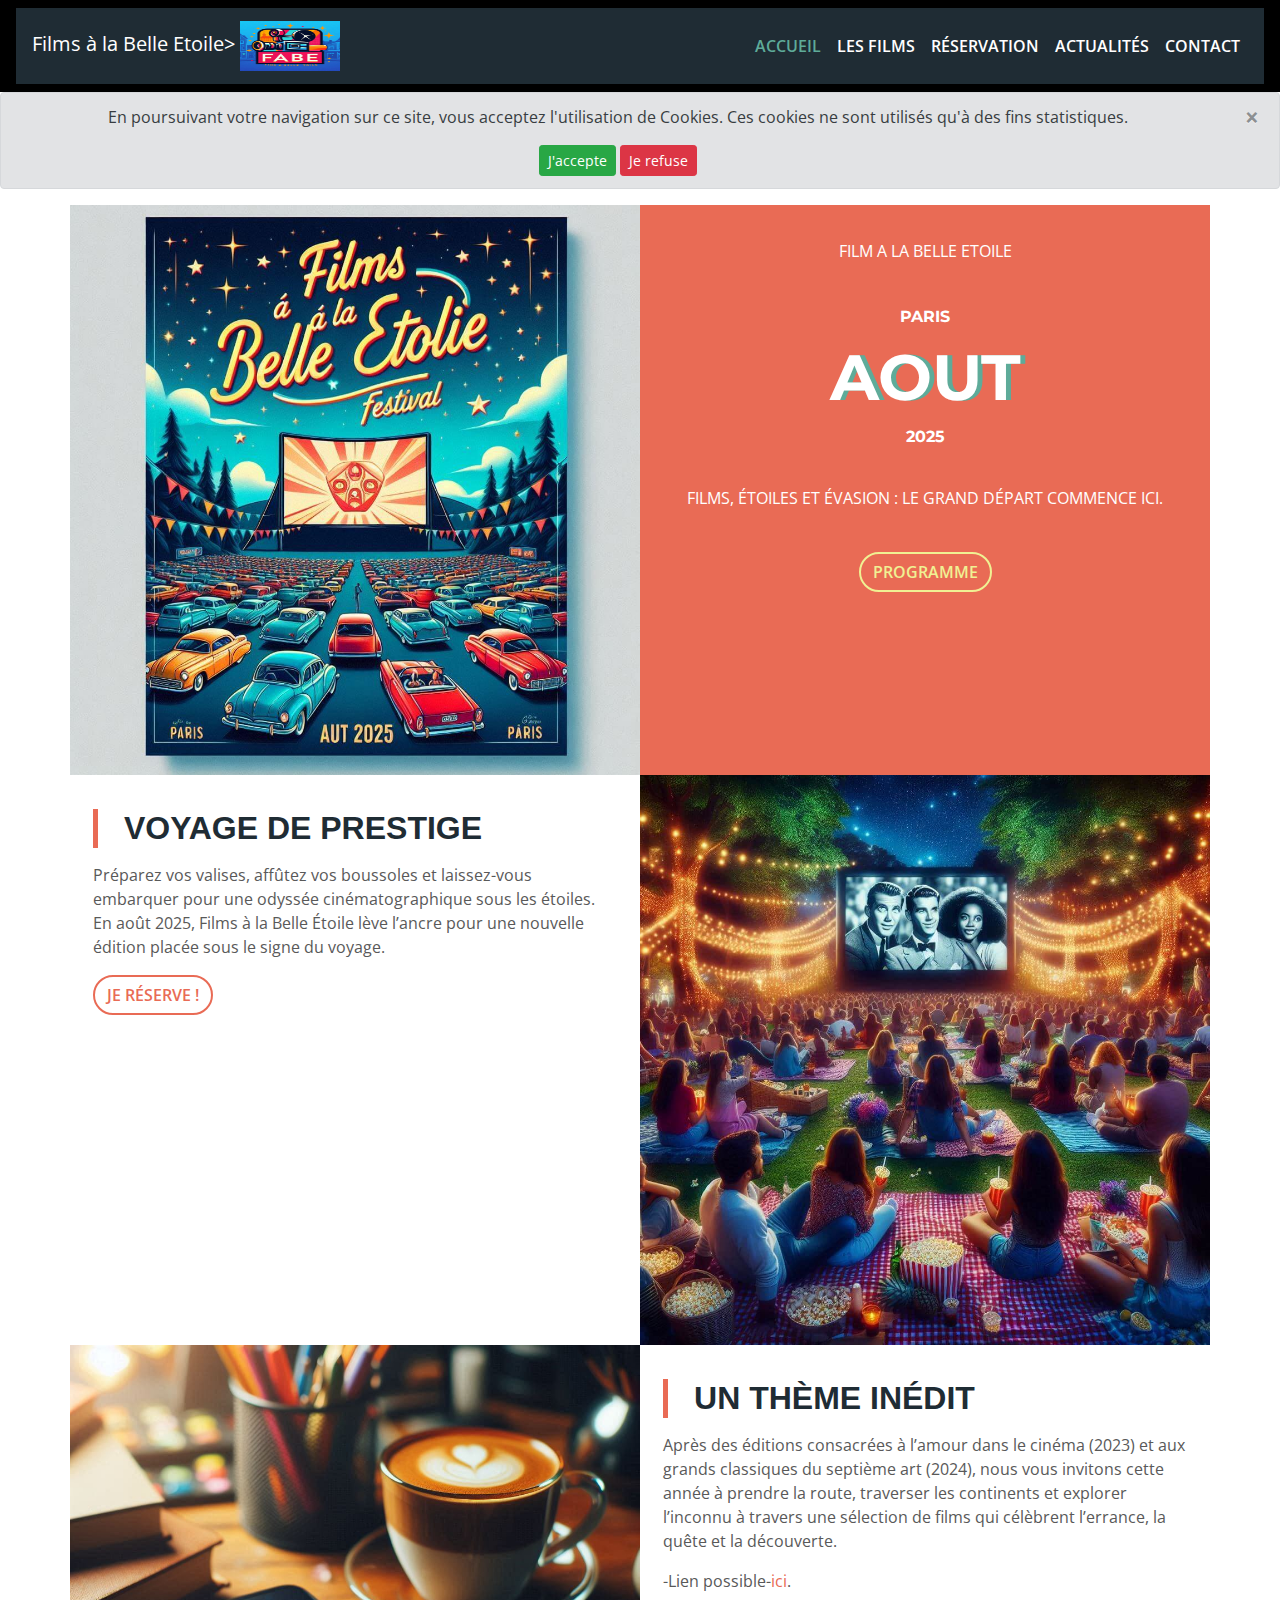
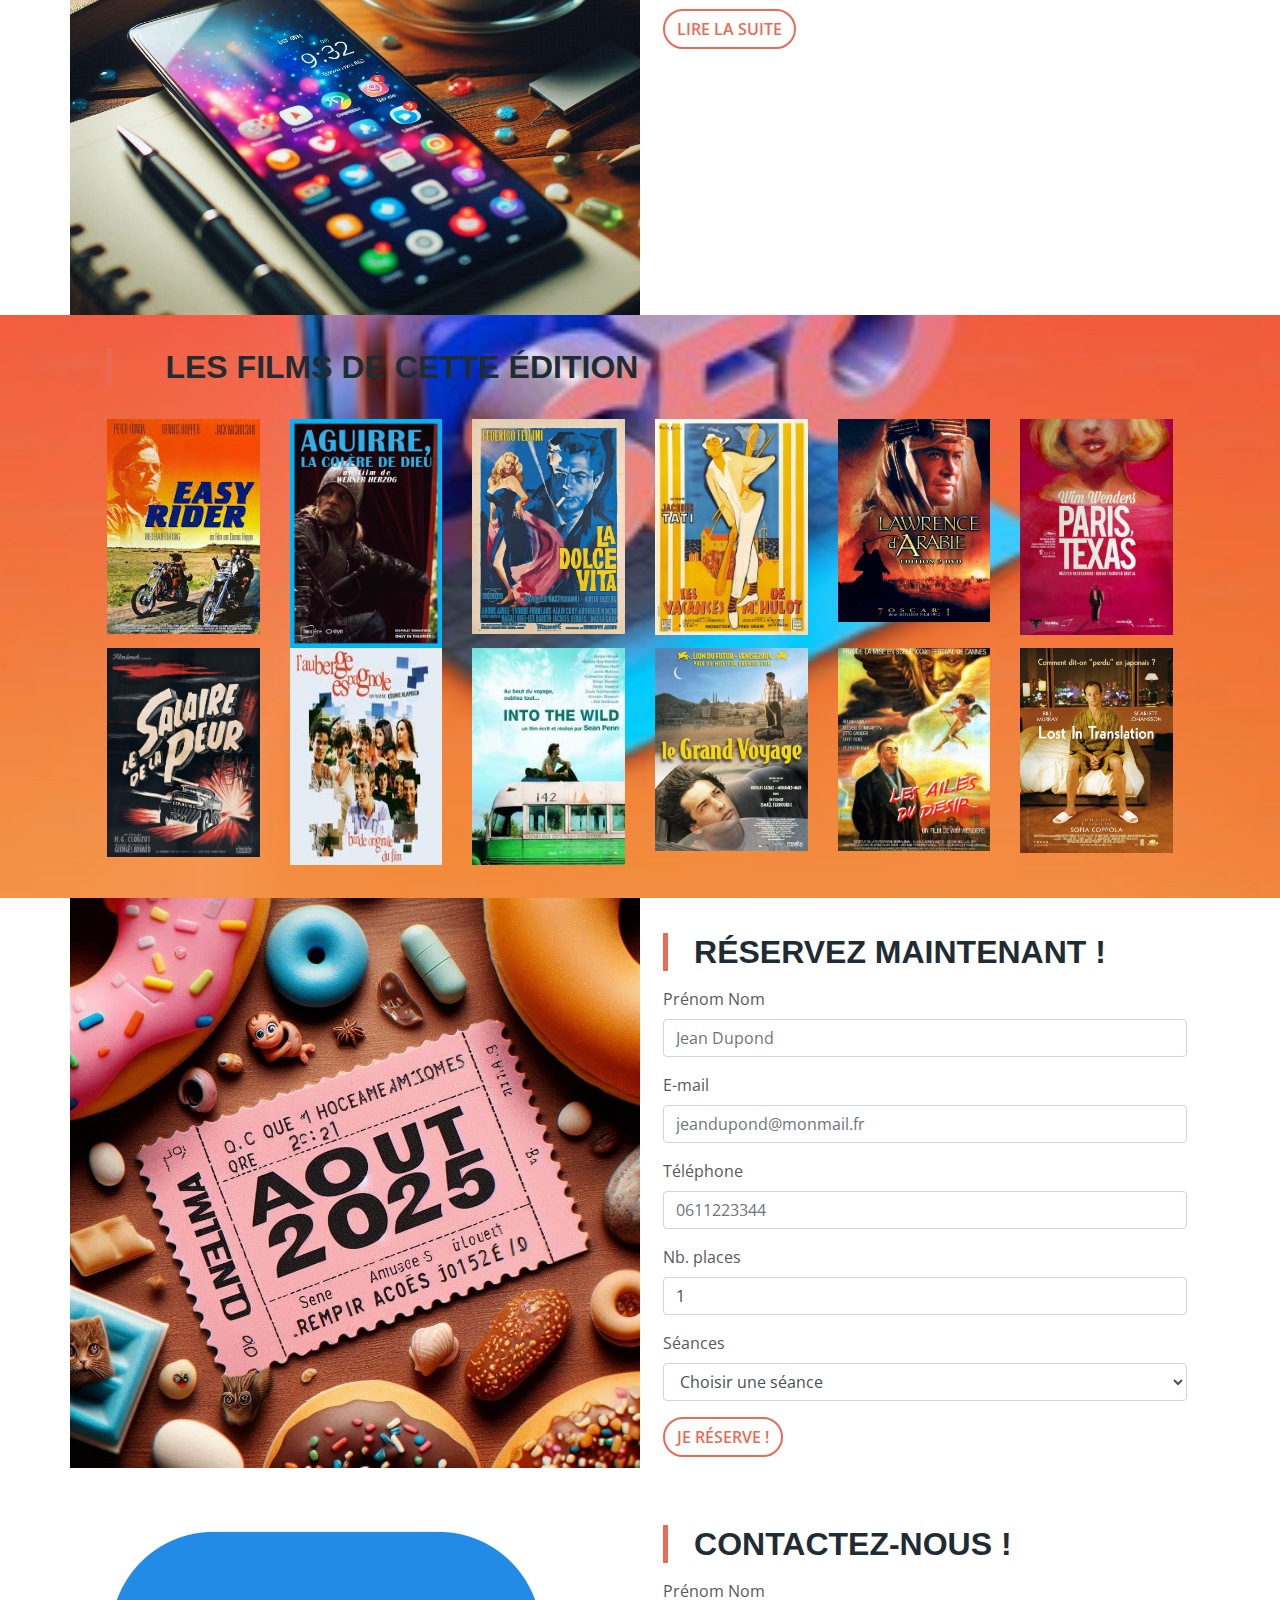
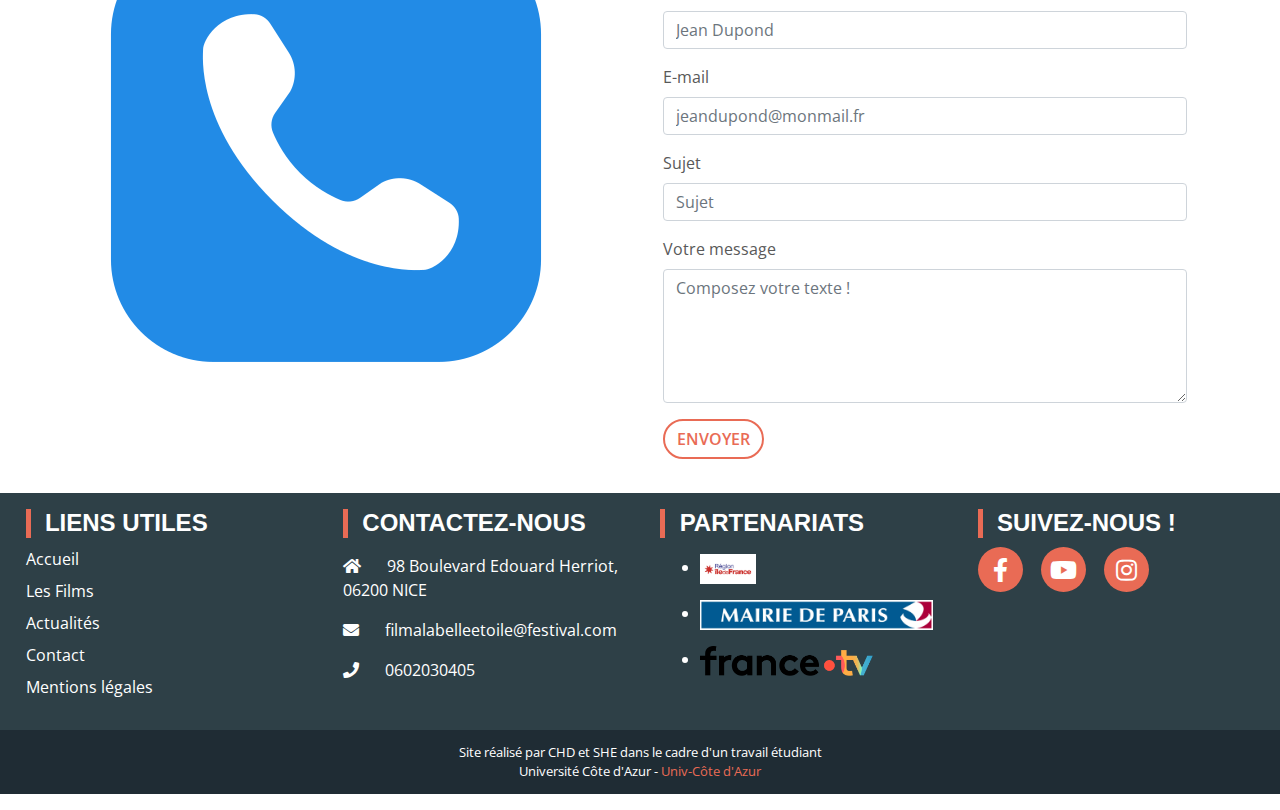
==== index.html @ 411e81cc "Add files via upload" ====
<!DOCTYPE html>
<html lang="fr">

<head>
<style>
  /* --- CSS critique pour affichage immédiat --- */

  body {
    margin: 0;
    font-family: "Helvetica Neue", Helvetica, Arial, sans-serif;
    background-color: #fff;
  }

  header, nav, .navbar {
    display: flex;
    align-items: center;
    justify-content: space-between;
    padding: 0.5rem 1rem;
    background-color: #000;
    color: #fff;
  }

  .navbar-brand img {
    height: 50px;
  }

  .btn-custom {
    background-color: #f39c12;
    color: white;
    border: none;
    padding: 10px 20px;
    border-radius: 5px;
  }

  .btn-custom:hover {
    background-color: #e67e22;
  }

  h1, h2, h3 {
    font-weight: bold;
  }

  .container, .container-fluid {
    width: 100%;
    padding: 0 15px;
    margin: 0 auto;
  }

  .contactIcons i {
    margin-right: 10px;
  }

  .socialicons a {
    margin-right: 10px;
    color: #fff;
  }
</style>
<link rel="stylesheet" href="css/stylescss.css" media="print" onload="this.media='all'">
<noscript><link rel="stylesheet" href="css/stylescss.css"></noscript>


    <!-- Google Analytics -->
    <script async src="https://www.googletagmanager.com/gtag/js?id=G-RGEDZXLPR5"></script>
    <script>
        window.dataLayer = window.dataLayer || [];
        function gtag() {
            dataLayer.push(arguments);
        }
        gtag('js', new Date());
        gtag('config', 'G-RGEDZXLPR5');
    </script>

    <meta charset="UTF-8">
    <meta name="viewport" content="width=device-width, initial-scale=1, shrink-to-fit=no">
    <meta name="description" content="Découvrez notre magnifique festival de cinéma en plein air à Paris">
    <meta name="keywords" content="festival, films, plein air, cinéma, Paris, 2025, voyage, cinéma sous les étoiles">
    <meta name="author" content="Festival de Films à la Belle Étoile">
    
    <!-- Open Graph Data -->
    <meta property="og:title" content="Festival de films en Plein Air - Voyage de prestige">
    <meta property="og:type" content="website">
    <meta property="og:url" content="https://chaidine.github.io/festival/">
    <meta property="og:image" content="images/FABE.jpg">
    <meta property="og:description" content="Un festival cinématographique à la Belle Étoile. Profitez de films exceptionnels en plein air à Paris.">
    
    <!-- Title -->
    <title>Films à la Belle Étoile</title>

    <!-- Fonts -->
    <link href="https://fonts.googleapis.com/css?family=Montserrat:400,700|Open+Sans:400,600,700" rel="stylesheet">

    <!-- CSS -->
    <link rel="stylesheet" href="css/bootstrap.css">
    <link rel="stylesheet" href="css/stylescss.css">
    <link rel="stylesheet" href="webfonts/all.css">

    <!-- Favicon -->
    <link rel="icon" href="images/FABE.jpg" type="image/x-icon">
</head>

<body data-spy="scroll" data-target="#booking">

    <!-- Header -->
    <header>
        <nav class="navbar sticky-top navbar-expand-lg navbar-dark maNav" aria-label="Navigation principale">
            <a class="navbar-brand" href="index.html">Films à la Belle Etoile>
			<img src="images/FABE.jpg" width="100" alt="Logo du festival Films à la Belle Etoile"/>
            </a>
            <button class="navbar-toggler" type="button" data-toggle="collapse" data-target="#navbarNavAltMarkup" aria-controls="navbarNavAltMarkup" aria-expanded="false" aria-label="Toggle navigation">
                <span class="navbar-toggler-icon"></span>
            </button>
            <div class="collapse navbar-collapse" id="navbarNavAltMarkup">
                <div class="navbar-nav ml-auto">
                    <a class="nav-item nav-link active" href="#">Accueil <span class="sr-only">(current)</span></a>
                    <a class="nav-item nav-link" href="films.html" aria-label="Liste des films du festival">Les Films</a>
                    <a class="nav-item nav-link navLink" href="#booking" aria-label="Réservation des places">Réservation</a>
                    <a href="blog.html" class="nav-item nav-link navLink" aria-label="Actualités du festival">Actualités</a>
                    <a class="nav-item nav-link" href="contact.html" aria-label="Page de contact">Contact</a>
                </div>
            </div>
        </nav>
    </header>

		<!--Modal cookie-->
		
			<div class="alert alert-secondary alert-dismissible fade show text-center" role="alert">
			<p>
				En poursuivant votre navigation sur ce site, vous acceptez l'utilisation de Cookies. Ces cookies ne sont utilisés qu'à des fins statistiques.
			</p>
			<button type="button" class="btn btn-success btn-sm" data-dismiss="alert" aria-label="Close">
				J'accepte
			</button>
			<button type="button" class="btn btn-danger btn-sm" data-dismiss="alert" aria-label="Close">
					Je refuse
			</button>
			<button type="button" class="close" data-dismiss="alert" aria-label="Close">
				<span aria-hidden="true">&times;</span>
			</button>
		</div>
		<!--Modal cookie-->
		<!--01.accueil-->
		<section class="container-fluid welcome">
			<div class="container">
				<div class="row">
					<aside class="col-lg-6">
						<img src="images/affiche.jpg" class="img-fluid" alt="Films en plein air">
					</aside>
					<article class="col-lg-6">
						<p>Film A la Belle Etoile</p>
						<div class="date">
							<span>Paris</span>
							<span class="textshadow">Aout</span>
							<span>2025</span>
						</div>
						<p>Films, étoiles et évasion : le grand départ commence ici.</p>
						<a href="films.html" class="btn btn-custom">Programme</a>
					</article>
				</div>
			</div>
		</section>
		<!--end accueil-->

		<!--02.à propos-->
		<section class="container-fluid about">
			<div class="container">
				<div class="row">
					<article class="col-lg-6">
						<h2 id="about">Voyage de prestige</h2>
						<p>Préparez vos valises, affûtez vos boussoles et laissez-vous embarquer pour une odyssée cinématographique sous les étoiles. En août 2025, Films à la Belle Étoile lève l’ancre pour une nouvelle édition placée sous le signe du voyage.
                        </p>
						<a href="#booking" class="btn btn-custom"> Je réserve !</a>
					</article>
					<aside class="col-lg-6 order-first order-lg-2">
						<img src="images/proj ext.jpg" class="img-fluid" alt="Projection en exterieur">
					</aside>
				</div>
			</div>
		</section>
		<!--end à propos-->

		<!--03.actualité-->
		<section class="container-fluid news">
			<div class="container">
				<div class="row">
					<aside class="col-lg-6">
						<img src="images/Notifications.png" class="img-fluid" alt="Actualité">
					</aside>
					<article class="col-lg-6">
						<h2 id="news">Un thème inédit</h2>
						<p>Après des éditions consacrées à l’amour dans le cinéma (2023) et aux grands classiques du septième art (2024), nous vous invitons cette année à prendre la route, traverser les continents et explorer l’inconnu à travers une sélection de films qui célèbrent l’errance, la quête et la découverte.</p>

						<p>-Lien possible-<a href="#">ici</a>.</p>
						
						<a href="rendez-vous-le-05-aout.html" class="btn btn-custom">Lire la suite</a>
					</article>
				</div>
			</div>
		</section>
		<!--end actualité-->

		<!--04.films-->
		<section class="container-fluid movie">
			<div class="container">
				
				<div class="row">
					<!--<div class="col-12 col-sm-4 col-md2 imgResponsive">
						<a href="#"><img src="images/01lesFiguresDeLombre.png"></a>
					</div>-->
					<div class="col-12"><h2 id="movie">Les films de cette édition</h2></div>
					<div class="col-sm-4 col-md-3 col-lg-2 ">
						<a href="films.html#01film" class="hoverImg" ><img src="images/images.jpg" class="img-fluid" alt="affiche film"></a>
						
					</div>
					<div class="col-sm-4 col-md-3 col-lg-2 ">
						<a href="films.html#02film"><img src="images/Aguirre.jpg" class="img-fluid" alt=""></a>
					</div>
					<div class="col-sm-4 col-md-3 col-lg-2">
						<a href="films.html#03film"><img src="images/dolce.jpg" class="img-fluid" alt=""></a>
					</div>
					<div class=" col-sm-4 col-md-3 col-lg-2">
						<a href="films.html#04film"><img src="images/hulot.jpg" class="img-fluid" alt=""></a>
					</div>
					<div class="col-12 col-sm-4 col-md-3 col-lg-2">
						<a href="films.html#05film"><img src="images/lawrence.jpg" class="img-fluid" alt=""></a>
					</div>
					<div class="col-12 col-sm-4 col-md-3 col-lg-2">
						<a href="films.html#06film"><img src="images/paris texas.jpg" class="img-fluid" alt=""></a>
					</div>
					<div class="col-12 col-sm-4 col-md-3 col-lg-2">
						<a href="films.html#07film"><img src="images/salaire.jpg" class="img-fluid" alt=""></a>
					</div>
					<div class="col-12 col-sm-4 col-md-3 col-lg-2">
						<a href="films.html#08film"><img src="images/auberge.jpg" class="img-fluid" alt="" style="height:100%"></a>
					</div>
					<div class="col-12 col-sm-4 col-md-3 col-lg-2">
						<a href="films.html#09film"><img src="images/intowild.jpg"class="img-fluid" alt=""></a>
					</div>
					<div class="col-12 col-sm-4 col-md-3 col-lg-2">
						<a href="films.html#10film"><img src="images/le-grand-voyage.jpg" class="img-fluid" alt=""></a>
					</div>
					<div class="col-12 col-sm-4 col-md-3 col-lg-2">
						<a href="films.html#11film"><img src="images/les-ailes-du-desir.jpg"class="img-fluid" alt=""></a>
					</div>
					<div class="col-12 col-sm-4 col-md-3 col-lg-2">
						<a href="films.html#12film"><img src="images/lost_in_translation.jpg" class="img-fluid" alt=""></a>
					</div>
				</div>
			</div>
		</section>
		<!--end films-->

		<!--05.réservation-->
		<section class="container-fluid booking">
			<div class="container">
				<div class="row">
					<aside class="col-lg-6">
						<img src="images/place2025.jpg"class="img-fluid" alt="cinema clap">
					</aside>
					<article class="col-lg-6">
						<h2 id="booking">Réservez maintenant !</h2>
						<form class="needs-validation" novalidate id="bookingValidation">				
							<div class="form-group">
								<label for="nom">Prénom Nom</label>
								<input class="form-control" required type="text" name="nom" id="nom" placeholder="Jean Dupond" />
								<div class="invalid-tooltip">
									Merci de renseigner vos prénom et nom.
								</div>
							</div>
							<div class="form-group">
								<label for="mail">E-mail</label>
								<input class="form-control" required type="email" name="mail" id="mail" placeholder="jeandupond@monmail.fr" />
								<div class="invalid-tooltip">
									Merci de renseigner votre e-mail.
								</div>
							</div>
							<div class="form-group">
								<label for="phone">Téléphone</label>
								<input class="form-control" required type="tel" name="phone" id="phone" placeholder="0611223344" />
								<div class="invalid-tooltip">
									Merci de renseigner votre numéro de téléphone.
								</div>
							</div>
							<div class="form-group">
								<label for="place">Nb. places</label>
								<input class="form-control" type="number" name="place" id="place" min="1" value="1">
							</div>
							<div class="form-group">
								<label for="seance">Séances</label>
								<select class="form-control" required name="seance" id="seance">
										<option value="" selected disabled>Choisir une séance</option>
									<optgroup label="5 Aout">
										<option value="Heure 1">17H - EASY RIDER</option>
										<option value="Heure 2">19H - AGUIRRE, LA COLERE DE DIEU</option>
										<option value="Heure 3">21H - LA DOLCE VITA</option>
										<option value="Heure 4">23H - LES VACANCES DE M.HULOT</option>
									</optgroup>
									<optgroup label="6 Aout">
										<option value="Heure 1">17H - LAWRENCE D'ARABIE</option>
										<option value="Heure 2">19H - PARIS, TEXAS</option>
										<option value="Heure 3">21H - LE SALAIRE DE LA PEUR</option>
										<option value="Heure 4">23H - L'AUBERGE ESPAGNOLE</option>
									</optgroup>
									<optgroup label="7 Aout">
										<option value="Heure 1">17H - INTO THE WILD</option>
										<option value="Heure 2">19H - LE GRAND VOYAGE</option>
										<option value="Heure 3">21H - LES AILES DU DESIR</option>
										<option value="Heure 4">23H - LOST IN TRANSLATION</option>
									</optgroup>
								</select>
								<div class="invalid-tooltip">
									Merci de choisir votre séance.
								</div>
							</div>
							<button type="submit" class="btn btn-custom">Je réserve !</button>
						</form>
					</article>
				</div>
			</div>
		</section>
		<!-- end réservation-->

		<!--06.contact-->
		<section class="container-fluid contact">
			<div class="container">
				<div class="row">
					<aside class="col-lg-6">
						<iframe src="images/contact.jpg" width="100%" height="100%" frameborder="0" style="border:0" allowfullscreen></iframe>
					</aside>
					<article class="col-lg-6">
						<h2 id="contact">Contactez-nous !</h2>
						<form class="needs-validation" novalidate id="contactValidation">
							<div class="form-group">
								<label for="nom">Prénom Nom</label>
								<input class="form-control" required type="text" name="nom" id="nom" placeholder="Jean Dupond" />
								<div class="invalid-tooltip">
									Merci de renseigner vos prénom et nom.
								</div>
							</div>
							<div class="form-group">
								<label for="mail">E-mail</label>
								<input class="form-control" required type="email" name="mail" id="mail" placeholder="jeandupond@monmail.fr" />
								<div class="invalid-tooltip">
									Merci de renseigner votre e-mail.
								</div>
							</div>
							<div class="form-group">
								<label for="sujet">Sujet</label>
								<input class="form-control" required type="text" name="sujet" id="sujet" placeholder="Sujet" />
								<div class="invalid-tooltip">
									Merci de renseigner le sujet.
								</div>
							</div>
							<div class="form-group">
								<label for="message">Votre message</label>
								<textarea class="form-control" required name="message" id="message" rows="5" cols="50" placeholder="Composez votre texte !"></textarea>
								<div class="invalid-tooltip">
									Merci de rédiger votre message.
								</div>
							</div>
							<button type="submit" class="btn btn-custom">Envoyer</button>
						</form>
					</article>
				</div>
			</div>
		</section>
		<!--end contact-->

		<!--07.footer-->
		<footer class="container-fluid footer">
			<div class="container py-3">
				<div class="row">
					<div class="col-12 col-md-3">
						<h2>Liens utiles</h2>
						<div class="footerLinks">
							<a href="index.html">Accueil</a>
							<a href="films.html">Les Films</a>
							<a href="blog.html">Actualités</a>
							<a href="contact.html">Contact</a>
							<a href="mentions-legales.html">Mentions légales</a>
						</div>
					</div>
					<div class="col-12 col-md-3 address">
						<h2>Contactez-nous</h2>
						<div class="contactIcons mb-3">
							<p><span class="pr-3"><i class="fas fa-home"></i></span>98 Boulevard Edouard Herriot, 06200 NICE</p>
							<p><span class="pr-3"><i class="fas fa-envelope"></i></span>filmalabelleetoile@festival.com</p>
							<p><span class="pr-3"><i class="fas fa-phone"></i></span>0602030405</p>
						</div>
					</div>
					<div class="col-12 col-md-3 partenaire">
						<h2>Partenariats</h2>
						<div class="contactIcons mb-3">
							<ul>
								<li>
									<a href="https://www.iledefrance.fr" target="_blank">
										<img src="images/IDF.jpg" alt="Logo Île-de-France" style="height: 30px; vertical-align: middle;">
									</a>
								</li>
								<li>
									<a href="https://www.paris.fr" target="_blank">
										<img src="images/Mairie de Paris.jpg" alt="Logo Paris" style="height: 30px; vertical-align: middle;">
									</a>
								</li>
								<li>
									<a href="https://www.francetvinfo.fr" target="_blank">
										<img src="images/France.tv.jpg" alt="Logo France TV" style="height: 30px; vertical-align: middle;">
									</a>
								</li>
							</ul>
												
						</div>
					</div>
					<div class="col-12 col-md-3 social">
						<h2>Suivez-nous !</h2>
						<div class="socialicons">
							<a href="#" title="Facebook" aria-label="Facebook"><i class="fab fa-facebook-f"></i></a>
      <a href="#" title="YouTube" aria-label="YouTube"><i class="fab fa-youtube"></i></a>
      <a href="#" title="Instagram" aria-label="Instagram"><i class="fab fa-instagram"></i></a>
						</div>
					</div>
				</div>	
			</div>
			<div class="socketBkg ">
				<div class="socket text-center">
					<p>Site réalisé par CHD et SHE dans le cadre d'un travail étudiant <br>
						Université Côte d'Azur - <a href="https://univ-cotedazur.fr/" target="_blank">Univ-Côte d'Azur</a></p>
				</div>
			</div>
		</footer>
		<!--end footer-->

		<!--Scroll to top button-->
		<button onclick="topFunction()" id="myBtn" title="Go to top"><i class="fas fa-chevron-up"></i></button>
		<!--End Scroll to top button-->

		<!-- Optional JavaScript -->
		<!-- jQuery first, then Popper.js, then Bootstrap JS -->
		<script src="https://ajax.googleapis.com/ajax/libs/jquery/3.3.1/jquery.min.js"></script>
		<script src="https://cdnjs.cloudflare.com/ajax/libs/popper.js/1.12.9/umd/popper.min.js" integrity="sha384-ApNbgh9B+Y1QKtv3Rn7W3mgPxhU9K/ScQsAP7hUibX39j7fakFPskvXusvfa0b4Q" crossorigin="anonymous"></script>
		<script src="https://maxcdn.bootstrapcdn.com/bootstrap/4.0.0/js/bootstrap.min.js" integrity="sha384-JZR6Spejh4U02d8jOt6vLEHfe/JQGiRRSQQxSfFWpi1MquVdAyjUar5+76PVCmYl" crossorigin="anonymous"></script>
		<script src="js/main.js"></script>	
	</body>
</html>
---- css/stylescss.css ----
body, html {
  padding: 0;
  margin: 0; }

body {
  font-family: "Open Sans", sans-serif;
  color: #595959;
  position: relative; }
  body h1, body h2 {
    text-transform: uppercase;
    color: #1f2c34;
    font-family: "Monserrat", sans-serif;
    font-weight: 700;
    border-left: 5px solid #e96b55;
    padding-left: 5%;
    margin-bottom: 3%; }
  body a {
    color: #e96b55; }
    body a:hover {
      color: #5eab99;
      text-decoration: none; }
  body .btn-custom {
    background: transparent;
    border: 2px solid #e96b55;
    border-radius: 25px;
    color: #e96b55;
    font-weight: 600;
    text-transform: uppercase; }
    body .btn-custom:hover {
      border-color: #5eab99;
      color: #5eab99; }
  body .container-fluid {
    padding: 0; }
    body .container-fluid aside {
      padding: 0; }
    body .container-fluid article {
      padding: 3% 2%; }
  body #myBtn {
    display: none;
    /* Hidden by default */
    position: fixed;
    /* Fixed/sticky position */
    bottom: 20px;
    /* Place the button at the bottom of the page */
    right: 30px;
    /* Place the button 30px from the right */
    z-index: 99;
    /* Make sure it does not overlap */
    border: 2px solid #e96b55;
    /* Remove borders */
    outline: none;
    /* Remove outline */
    background-color: transparent;
    /* Set a background color */
    color: #e96b55;
    /* Text color */
    cursor: pointer;
    /* Add a mouse pointer on hover */
    padding: 15px;
    /* Some padding */
    border-radius: 10px;
    /* Rounded corners */
    font-size: 18px;
    /* Increase font size */ }
  body #myBtn:hover {
    background-color: #f0f193;
    /* Add a dark-grey background on hover */ }

.maNav {
  background: #1f2c34; }
  .maNav .navbar-nav a.nav-link {
    text-transform: uppercase;
    color: #fff;
    font-weight: 600; }
    .maNav .navbar-nav a.nav-link:hover {
      color: #5eab99; }
  .maNav .navbar-nav a.nav-link.active {
    color: #5eab99; }

.welcome aside {
  background: url("../images/01-Image.jpg") no-repeat bottom;
  background-size: 100% auto;
  height: auto;
  min-height: 200px; }
.welcome article {
  background: #e96b55;
  color: white;
  text-align: center;
  text-transform: uppercase; }
  .welcome article .date {
    padding: 5% 0 7%; }
    .welcome article .date span {
      display: block;
      font-family: 'Montserrat', sans-serif;
      font-weight: 700; }
  .welcome article .textshadow {
    font-size: 4rem;
    text-shadow: 5px 0px 0px #5eab99; }
  .welcome article .btn-custom {
    color: #f0f193;
    border-color: #f0f193;
    margin-top: 5%; }
    .welcome article .btn-custom:hover {
      color: white;
      border-color: white; }

.about aside {
  background: url("../images/02-Image.jpg") no-repeat center;
  background-size: 100% auto;
  height: auto;
  min-height: 200px; }

.news aside {
  background: url("../images/03-Image.jpg") no-repeat center;
  background-size: 100% auto;
  height: auto;
  min-height: 200px; }

.movie {
  background: #f8d480 url("../images/04-Image.jpg") no-repeat bottom;
  background-size: 100% auto;
  height: auto;
  min-height: 200px; }
  .movie .row {
    padding: 3% 2%; }

.booking aside {
  background: url("../images/05-Image.jpg") no-repeat center;
  background-size: 100% auto;
  height: auto;
  min-height: 200px; }

.form-group {
  position: relative; }

.contactPage .col-sm-12 .cardForm {
  margin-bottom: 3%; }

.address h2 {
  font-size: 1.5rem;
  margin-bottom: 1rem; }
.address .contactIcons {
  display: inline-block; }
.address .banContact {
  width: 100%;
  height: 200px;
  position: relative;
  overflow: hidden; }
  .address .banContact img {
    width: 100%;
    position: absolute;
    top: -35%; }
footer .container{
  max-width: 1450px;
  padding-left: 2%;
}
footer {
  background: #2e4047;
  color: white; }
  footer h2 {
    font-size: 1.5rem; }
  footer .footerLinks a {
    display: block;
    color: white; 
    margin-top: 0.5rem;}
    footer .footerLinks a:hover {
      color: #5eab99; }
  footer .social .socialicons a {
    color: white;
    font-size: 1.5rem;
    line-height: 45px;
    margin-right: 5%;
    text-align: center;
    display: inline-block;
    width: 45px;
    height: 45px;
    background-color: #e96b55;
    border-radius: 45px; }
    footer .social .socialicons a:hover {
      background-color: #5eab99; }
  footer .socketBkg {
    background: #1f2c34;
    width: 100%;
    font-size: 0.8rem; }
    footer .socketBkg p {
      padding: 1% 0%; }
  footer h2 {
    color: white; }
footer .partenaire ul li{
  margin-top: 1rem;
}
.jumbotron {
  background: #5eab99; }
  .jumbotron span {
    color: white;
    text-transform: uppercase;
    font-family: 'Montserrat', sans-serif;
    font-size: xx-large;
    font-weight: 700; }

.container-fluid.filmlist {
  padding-top: 3%; }
  .container-fluid.filmlist h3 {
    font-size: 1rem;
    font-family: 'Montserrat', sans-serif; }
  .container-fluid.filmlist .note {
    color: #e96b55;
    margin: 3% 0%; }
  .container-fluid.filmlist span {
    color: lightgrey;
    padding-right: 2%; }

.film01 aside {
  background: url("../images/images.jpg") no-repeat top;
  background-size: 100% auto;
  height: auto;
  min-height: 200px; }

.film02 aside {
  background: url("../images/Aguirre.jpg") no-repeat top;
  background-size: 100% auto;
  height: auto;
  min-height: 200px; }

.film03 aside {
  background: url("../images/dolce.jpg") no-repeat top;
  background-size: 100% auto;
  height: auto;
  min-height: 200px; }

.film04 aside {
  background: url("../images/hulot.jpg") no-repeat top;
  background-size: 100% auto;
  height: auto;
  min-height: 200px; }

.film05 aside {
  background: url("../images/lawrence.jpg") no-repeat top;
  background-size: 100% auto;
  height: auto;
  min-height: 200px; }

.film06 aside {
  background: url("../images/paris texas.jpg") no-repeat top;
  background-size: 100% auto;
  height: auto;
  min-height: 200px; }

.film07 aside {
  background: url("../images/salaire.jpg") no-repeat top;
  background-size: 100% auto;
  height: auto;
  min-height: 200px; }

.film08 aside {
  background: url("../images/auberge.jpg") no-repeat top;
  background-size: 100% auto;
  height: auto;
  min-height: 200px; }

.film09 aside {
  background: url("../images/intowild.jpg") no-repeat top;
  background-size: 100% auto;
  height: auto;
  min-height: 200px; }

.film10 aside {
  background: url("../images/le-grand-voyage.jpg") no-repeat top;
  background-size: 100% auto;
  height: auto;
  min-height: 200px; }

.film11 aside {
  background: url("../images/les-ailes-du-desir.jpg") no-repeat top;
  background-size: 100% auto;
  height: auto;
  min-height: 200px; }

.film12 aside {
  background: url("../images/lost_in_translation.jpg") no-repeat top;
  background-size: 100% auto;
  height: auto;
  min-height: 200px; }

.infoBlog {
  color: lightgrey;
  font-size: x-small; }

.card-title {
  font-family: 'Montserrat', sans-serif;
  font-weight: 600; }

.article .firstImg {
  position: relative;
  overflow: hidden;
  width: 100%;
  height: 250px; }
  .article .firstImg img {
    position: absolute; }
.article .infoBlog {
  font-size: 1rem; }

/*# sourceMappingURL=stylescss.css.map */
---- css/stylescss.css ----
body, html {
  padding: 0;
  margin: 0; }

body {
  font-family: "Open Sans", sans-serif;
  color: #595959;
  position: relative; }
  body h1, body h2 {
    text-transform: uppercase;
    color: #1f2c34;
    font-family: "Monserrat", sans-serif;
    font-weight: 700;
    border-left: 5px solid #e96b55;
    padding-left: 5%;
    margin-bottom: 3%; }
  body a {
    color: #e96b55; }
    body a:hover {
      color: #5eab99;
      text-decoration: none; }
  body .btn-custom {
    background: transparent;
    border: 2px solid #e96b55;
    border-radius: 25px;
    color: #e96b55;
    font-weight: 600;
    text-transform: uppercase; }
    body .btn-custom:hover {
      border-color: #5eab99;
      color: #5eab99; }
  body .container-fluid {
    padding: 0; }
    body .container-fluid aside {
      padding: 0; }
    body .container-fluid article {
      padding: 3% 2%; }
  body #myBtn {
    display: none;
    /* Hidden by default */
    position: fixed;
    /* Fixed/sticky position */
    bottom: 20px;
    /* Place the button at the bottom of the page */
    right: 30px;
    /* Place the button 30px from the right */
    z-index: 99;
    /* Make sure it does not overlap */
    border: 2px solid #e96b55;
    /* Remove borders */
    outline: none;
    /* Remove outline */
    background-color: transparent;
    /* Set a background color */
    color: #e96b55;
    /* Text color */
    cursor: pointer;
    /* Add a mouse pointer on hover */
    padding: 15px;
    /* Some padding */
    border-radius: 10px;
    /* Rounded corners */
    font-size: 18px;
    /* Increase font size */ }
  body #myBtn:hover {
    background-color: #f0f193;
    /* Add a dark-grey background on hover */ }

.maNav {
  background: #1f2c34; }
  .maNav .navbar-nav a.nav-link {
    text-transform: uppercase;
    color: #fff;
    font-weight: 600; }
    .maNav .navbar-nav a.nav-link:hover {
      color: #5eab99; }
  .maNav .navbar-nav a.nav-link.active {
    color: #5eab99; }

.welcome aside {
  background: url("../images/01-Image.jpg") no-repeat bottom;
  background-size: 100% auto;
  height: auto;
  min-height: 200px; }
.welcome article {
  background: #e96b55;
  color: white;
  text-align: center;
  text-transform: uppercase; }
  .welcome article .date {
    padding: 5% 0 7%; }
    .welcome article .date span {
      display: block;
      font-family: 'Montserrat', sans-serif;
      font-weight: 700; }
  .welcome article .textshadow {
    font-size: 4rem;
    text-shadow: 5px 0px 0px #5eab99; }
  .welcome article .btn-custom {
    color: #f0f193;
    border-color: #f0f193;
    margin-top: 5%; }
    .welcome article .btn-custom:hover {
      color: white;
      border-color: white; }

.about aside {
  background: url("../images/02-Image.jpg") no-repeat center;
  background-size: 100% auto;
  height: auto;
  min-height: 200px; }

.news aside {
  background: url("../images/03-Image.jpg") no-repeat center;
  background-size: 100% auto;
  height: auto;
  min-height: 200px; }

.movie {
  background: #f8d480 url("../images/04-Image.jpg") no-repeat bottom;
  background-size: 100% auto;
  height: auto;
  min-height: 200px; }
  .movie .row {
    padding: 3% 2%; }

.booking aside {
  background: url("../images/05-Image.jpg") no-repeat center;
  background-size: 100% auto;
  height: auto;
  min-height: 200px; }

.form-group {
  position: relative; }

.contactPage .col-sm-12 .cardForm {
  margin-bottom: 3%; }

.address h2 {
  font-size: 1.5rem;
  margin-bottom: 1rem; }
.address .contactIcons {
  display: inline-block; }
.address .banContact {
  width: 100%;
  height: 200px;
  position: relative;
  overflow: hidden; }
  .address .banContact img {
    width: 100%;
    position: absolute;
    top: -35%; }
footer .container{
  max-width: 1450px;
  padding-left: 2%;
}
footer {
  background: #2e4047;
  color: white; }
  footer h2 {
    font-size: 1.5rem; }
  footer .footerLinks a {
    display: block;
    color: white; 
    margin-top: 0.5rem;}
    footer .footerLinks a:hover {
      color: #5eab99; }
  footer .social .socialicons a {
    color: white;
    font-size: 1.5rem;
    line-height: 45px;
    margin-right: 5%;
    text-align: center;
    display: inline-block;
    width: 45px;
    height: 45px;
    background-color: #e96b55;
    border-radius: 45px; }
    footer .social .socialicons a:hover {
      background-color: #5eab99; }
  footer .socketBkg {
    background: #1f2c34;
    width: 100%;
    font-size: 0.8rem; }
    footer .socketBkg p {
      padding: 1% 0%; }
  footer h2 {
    color: white; }
footer .partenaire ul li{
  margin-top: 1rem;
}
.jumbotron {
  background: #5eab99; }
  .jumbotron span {
    color: white;
    text-transform: uppercase;
    font-family: 'Montserrat', sans-serif;
    font-size: xx-large;
    font-weight: 700; }

.container-fluid.filmlist {
  padding-top: 3%; }
  .container-fluid.filmlist h3 {
    font-size: 1rem;
    font-family: 'Montserrat', sans-serif; }
  .container-fluid.filmlist .note {
    color: #e96b55;
    margin: 3% 0%; }
  .container-fluid.filmlist span {
    color: lightgrey;
    padding-right: 2%; }

.film01 aside {
  background: url("../images/images.jpg") no-repeat top;
  background-size: 100% auto;
  height: auto;
  min-height: 200px; }

.film02 aside {
  background: url("../images/Aguirre.jpg") no-repeat top;
  background-size: 100% auto;
  height: auto;
  min-height: 200px; }

.film03 aside {
  background: url("../images/dolce.jpg") no-repeat top;
  background-size: 100% auto;
  height: auto;
  min-height: 200px; }

.film04 aside {
  background: url("../images/hulot.jpg") no-repeat top;
  background-size: 100% auto;
  height: auto;
  min-height: 200px; }

.film05 aside {
  background: url("../images/lawrence.jpg") no-repeat top;
  background-size: 100% auto;
  height: auto;
  min-height: 200px; }

.film06 aside {
  background: url("../images/paris texas.jpg") no-repeat top;
  background-size: 100% auto;
  height: auto;
  min-height: 200px; }

.film07 aside {
  background: url("../images/salaire.jpg") no-repeat top;
  background-size: 100% auto;
  height: auto;
  min-height: 200px; }

.film08 aside {
  background: url("../images/auberge.jpg") no-repeat top;
  background-size: 100% auto;
  height: auto;
  min-height: 200px; }

.film09 aside {
  background: url("../images/intowild.jpg") no-repeat top;
  background-size: 100% auto;
  height: auto;
  min-height: 200px; }

.film10 aside {
  background: url("../images/le-grand-voyage.jpg") no-repeat top;
  background-size: 100% auto;
  height: auto;
  min-height: 200px; }

.film11 aside {
  background: url("../images/les-ailes-du-desir.jpg") no-repeat top;
  background-size: 100% auto;
  height: auto;
  min-height: 200px; }

.film12 aside {
  background: url("../images/lost_in_translation.jpg") no-repeat top;
  background-size: 100% auto;
  height: auto;
  min-height: 200px; }

.infoBlog {
  color: lightgrey;
  font-size: x-small; }

.card-title {
  font-family: 'Montserrat', sans-serif;
  font-weight: 600; }

.article .firstImg {
  position: relative;
  overflow: hidden;
  width: 100%;
  height: 250px; }
  .article .firstImg img {
    position: absolute; }
.article .infoBlog {
  font-size: 1rem; }

/*# sourceMappingURL=stylescss.css.map */
---- css/stylescss.css ----
body, html {
  padding: 0;
  margin: 0; }

body {
  font-family: "Open Sans", sans-serif;
  color: #595959;
  position: relative; }
  body h1, body h2 {
    text-transform: uppercase;
    color: #1f2c34;
    font-family: "Monserrat", sans-serif;
    font-weight: 700;
    border-left: 5px solid #e96b55;
    padding-left: 5%;
    margin-bottom: 3%; }
  body a {
    color: #e96b55; }
    body a:hover {
      color: #5eab99;
      text-decoration: none; }
  body .btn-custom {
    background: transparent;
    border: 2px solid #e96b55;
    border-radius: 25px;
    color: #e96b55;
    font-weight: 600;
    text-transform: uppercase; }
    body .btn-custom:hover {
      border-color: #5eab99;
      color: #5eab99; }
  body .container-fluid {
    padding: 0; }
    body .container-fluid aside {
      padding: 0; }
    body .container-fluid article {
      padding: 3% 2%; }
  body #myBtn {
    display: none;
    /* Hidden by default */
    position: fixed;
    /* Fixed/sticky position */
    bottom: 20px;
    /* Place the button at the bottom of the page */
    right: 30px;
    /* Place the button 30px from the right */
    z-index: 99;
    /* Make sure it does not overlap */
    border: 2px solid #e96b55;
    /* Remove borders */
    outline: none;
    /* Remove outline */
    background-color: transparent;
    /* Set a background color */
    color: #e96b55;
    /* Text color */
    cursor: pointer;
    /* Add a mouse pointer on hover */
    padding: 15px;
    /* Some padding */
    border-radius: 10px;
    /* Rounded corners */
    font-size: 18px;
    /* Increase font size */ }
  body #myBtn:hover {
    background-color: #f0f193;
    /* Add a dark-grey background on hover */ }

.maNav {
  background: #1f2c34; }
  .maNav .navbar-nav a.nav-link {
    text-transform: uppercase;
    color: #fff;
    font-weight: 600; }
    .maNav .navbar-nav a.nav-link:hover {
      color: #5eab99; }
  .maNav .navbar-nav a.nav-link.active {
    color: #5eab99; }

.welcome aside {
  background: url("../images/01-Image.jpg") no-repeat bottom;
  background-size: 100% auto;
  height: auto;
  min-height: 200px; }
.welcome article {
  background: #e96b55;
  color: white;
  text-align: center;
  text-transform: uppercase; }
  .welcome article .date {
    padding: 5% 0 7%; }
    .welcome article .date span {
      display: block;
      font-family: 'Montserrat', sans-serif;
      font-weight: 700; }
  .welcome article .textshadow {
    font-size: 4rem;
    text-shadow: 5px 0px 0px #5eab99; }
  .welcome article .btn-custom {
    color: #f0f193;
    border-color: #f0f193;
    margin-top: 5%; }
    .welcome article .btn-custom:hover {
      color: white;
      border-color: white; }

.about aside {
  background: url("../images/02-Image.jpg") no-repeat center;
  background-size: 100% auto;
  height: auto;
  min-height: 200px; }

.news aside {
  background: url("../images/03-Image.jpg") no-repeat center;
  background-size: 100% auto;
  height: auto;
  min-height: 200px; }

.movie {
  background: #f8d480 url("../images/04-Image.jpg") no-repeat bottom;
  background-size: 100% auto;
  height: auto;
  min-height: 200px; }
  .movie .row {
    padding: 3% 2%; }

.booking aside {
  background: url("../images/05-Image.jpg") no-repeat center;
  background-size: 100% auto;
  height: auto;
  min-height: 200px; }

.form-group {
  position: relative; }

.contactPage .col-sm-12 .cardForm {
  margin-bottom: 3%; }

.address h2 {
  font-size: 1.5rem;
  margin-bottom: 1rem; }
.address .contactIcons {
  display: inline-block; }
.address .banContact {
  width: 100%;
  height: 200px;
  position: relative;
  overflow: hidden; }
  .address .banContact img {
    width: 100%;
    position: absolute;
    top: -35%; }
footer .container{
  max-width: 1450px;
  padding-left: 2%;
}
footer {
  background: #2e4047;
  color: white; }
  footer h2 {
    font-size: 1.5rem; }
  footer .footerLinks a {
    display: block;
    color: white; 
    margin-top: 0.5rem;}
    footer .footerLinks a:hover {
      color: #5eab99; }
  footer .social .socialicons a {
    color: white;
    font-size: 1.5rem;
    line-height: 45px;
    margin-right: 5%;
    text-align: center;
    display: inline-block;
    width: 45px;
    height: 45px;
    background-color: #e96b55;
    border-radius: 45px; }
    footer .social .socialicons a:hover {
      background-color: #5eab99; }
  footer .socketBkg {
    background: #1f2c34;
    width: 100%;
    font-size: 0.8rem; }
    footer .socketBkg p {
      padding: 1% 0%; }
  footer h2 {
    color: white; }
footer .partenaire ul li{
  margin-top: 1rem;
}
.jumbotron {
  background: #5eab99; }
  .jumbotron span {
    color: white;
    text-transform: uppercase;
    font-family: 'Montserrat', sans-serif;
    font-size: xx-large;
    font-weight: 700; }

.container-fluid.filmlist {
  padding-top: 3%; }
  .container-fluid.filmlist h3 {
    font-size: 1rem;
    font-family: 'Montserrat', sans-serif; }
  .container-fluid.filmlist .note {
    color: #e96b55;
    margin: 3% 0%; }
  .container-fluid.filmlist span {
    color: lightgrey;
    padding-right: 2%; }

.film01 aside {
  background: url("../images/images.jpg") no-repeat top;
  background-size: 100% auto;
  height: auto;
  min-height: 200px; }

.film02 aside {
  background: url("../images/Aguirre.jpg") no-repeat top;
  background-size: 100% auto;
  height: auto;
  min-height: 200px; }

.film03 aside {
  background: url("../images/dolce.jpg") no-repeat top;
  background-size: 100% auto;
  height: auto;
  min-height: 200px; }

.film04 aside {
  background: url("../images/hulot.jpg") no-repeat top;
  background-size: 100% auto;
  height: auto;
  min-height: 200px; }

.film05 aside {
  background: url("../images/lawrence.jpg") no-repeat top;
  background-size: 100% auto;
  height: auto;
  min-height: 200px; }

.film06 aside {
  background: url("../images/paris texas.jpg") no-repeat top;
  background-size: 100% auto;
  height: auto;
  min-height: 200px; }

.film07 aside {
  background: url("../images/salaire.jpg") no-repeat top;
  background-size: 100% auto;
  height: auto;
  min-height: 200px; }

.film08 aside {
  background: url("../images/auberge.jpg") no-repeat top;
  background-size: 100% auto;
  height: auto;
  min-height: 200px; }

.film09 aside {
  background: url("../images/intowild.jpg") no-repeat top;
  background-size: 100% auto;
  height: auto;
  min-height: 200px; }

.film10 aside {
  background: url("../images/le-grand-voyage.jpg") no-repeat top;
  background-size: 100% auto;
  height: auto;
  min-height: 200px; }

.film11 aside {
  background: url("../images/les-ailes-du-desir.jpg") no-repeat top;
  background-size: 100% auto;
  height: auto;
  min-height: 200px; }

.film12 aside {
  background: url("../images/lost_in_translation.jpg") no-repeat top;
  background-size: 100% auto;
  height: auto;
  min-height: 200px; }

.infoBlog {
  color: lightgrey;
  font-size: x-small; }

.card-title {
  font-family: 'Montserrat', sans-serif;
  font-weight: 600; }

.article .firstImg {
  position: relative;
  overflow: hidden;
  width: 100%;
  height: 250px; }
  .article .firstImg img {
    position: absolute; }
.article .infoBlog {
  font-size: 1rem; }

/*# sourceMappingURL=stylescss.css.map */
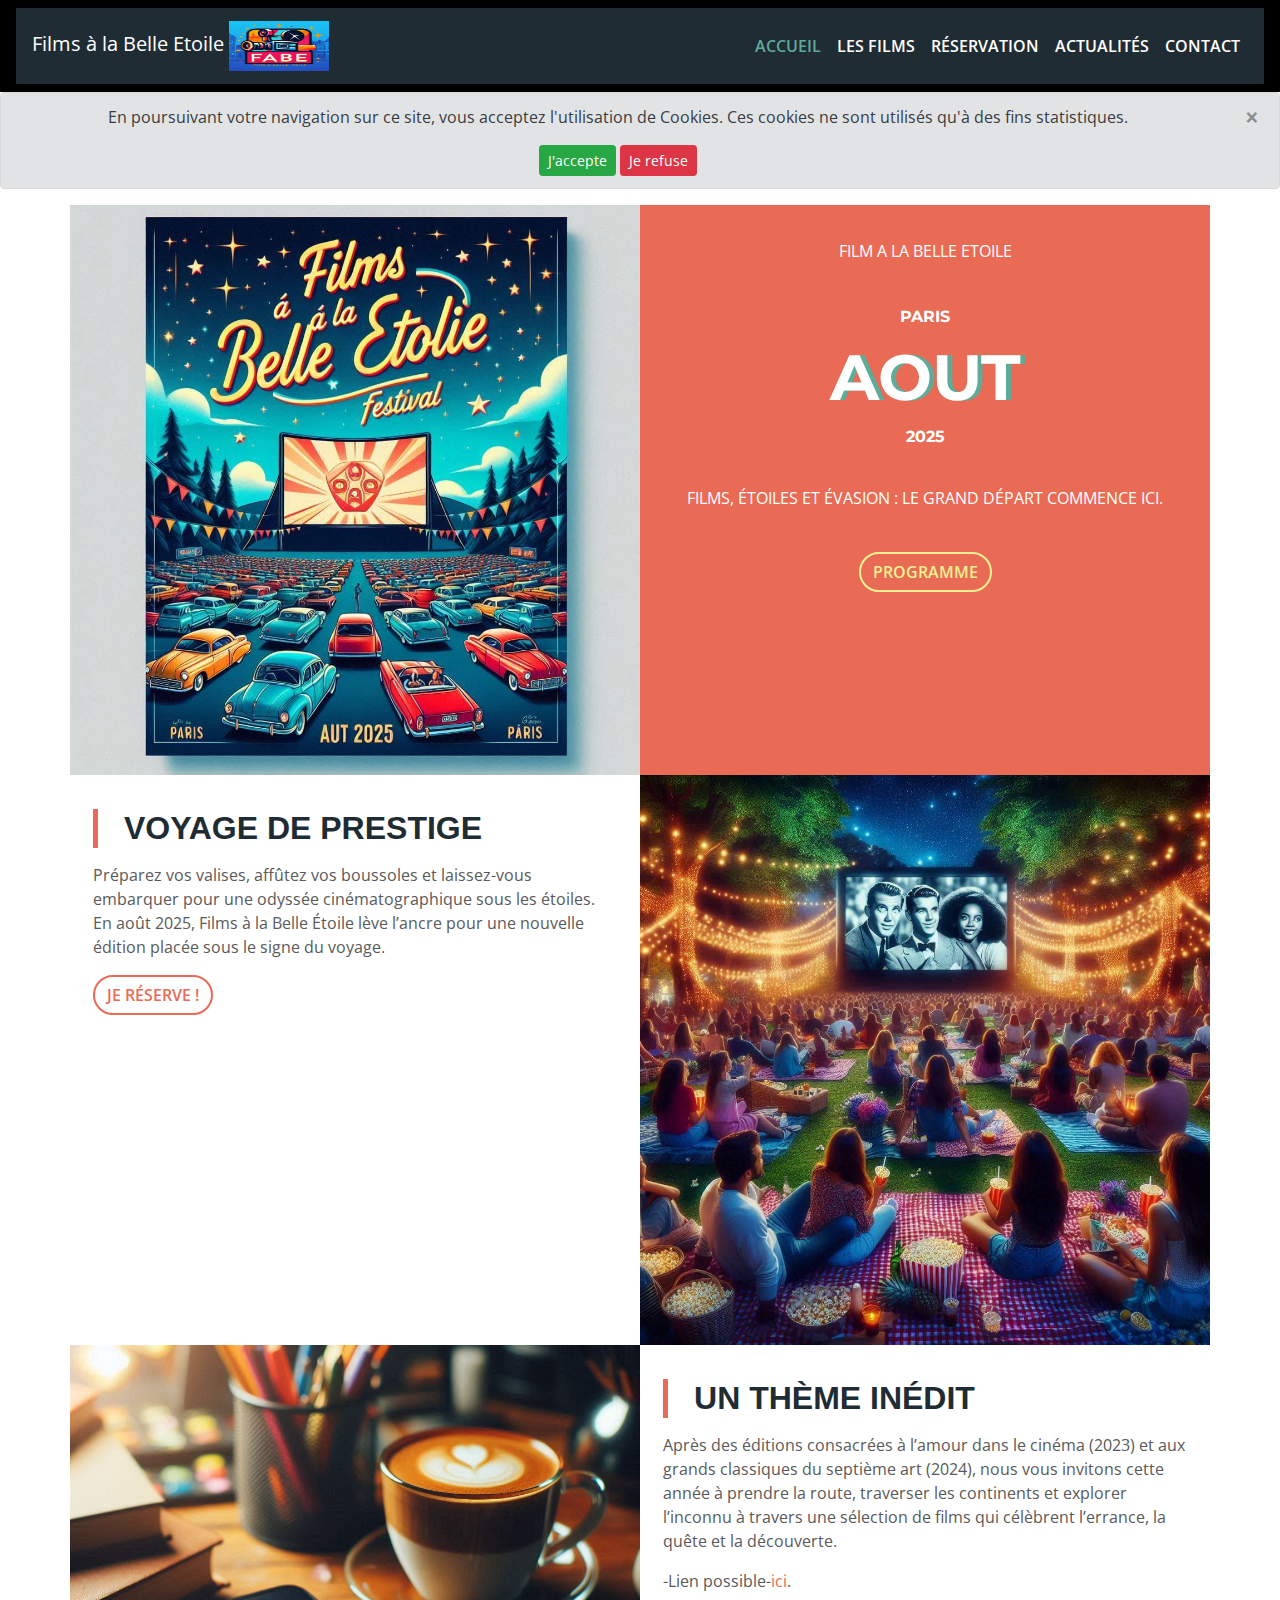
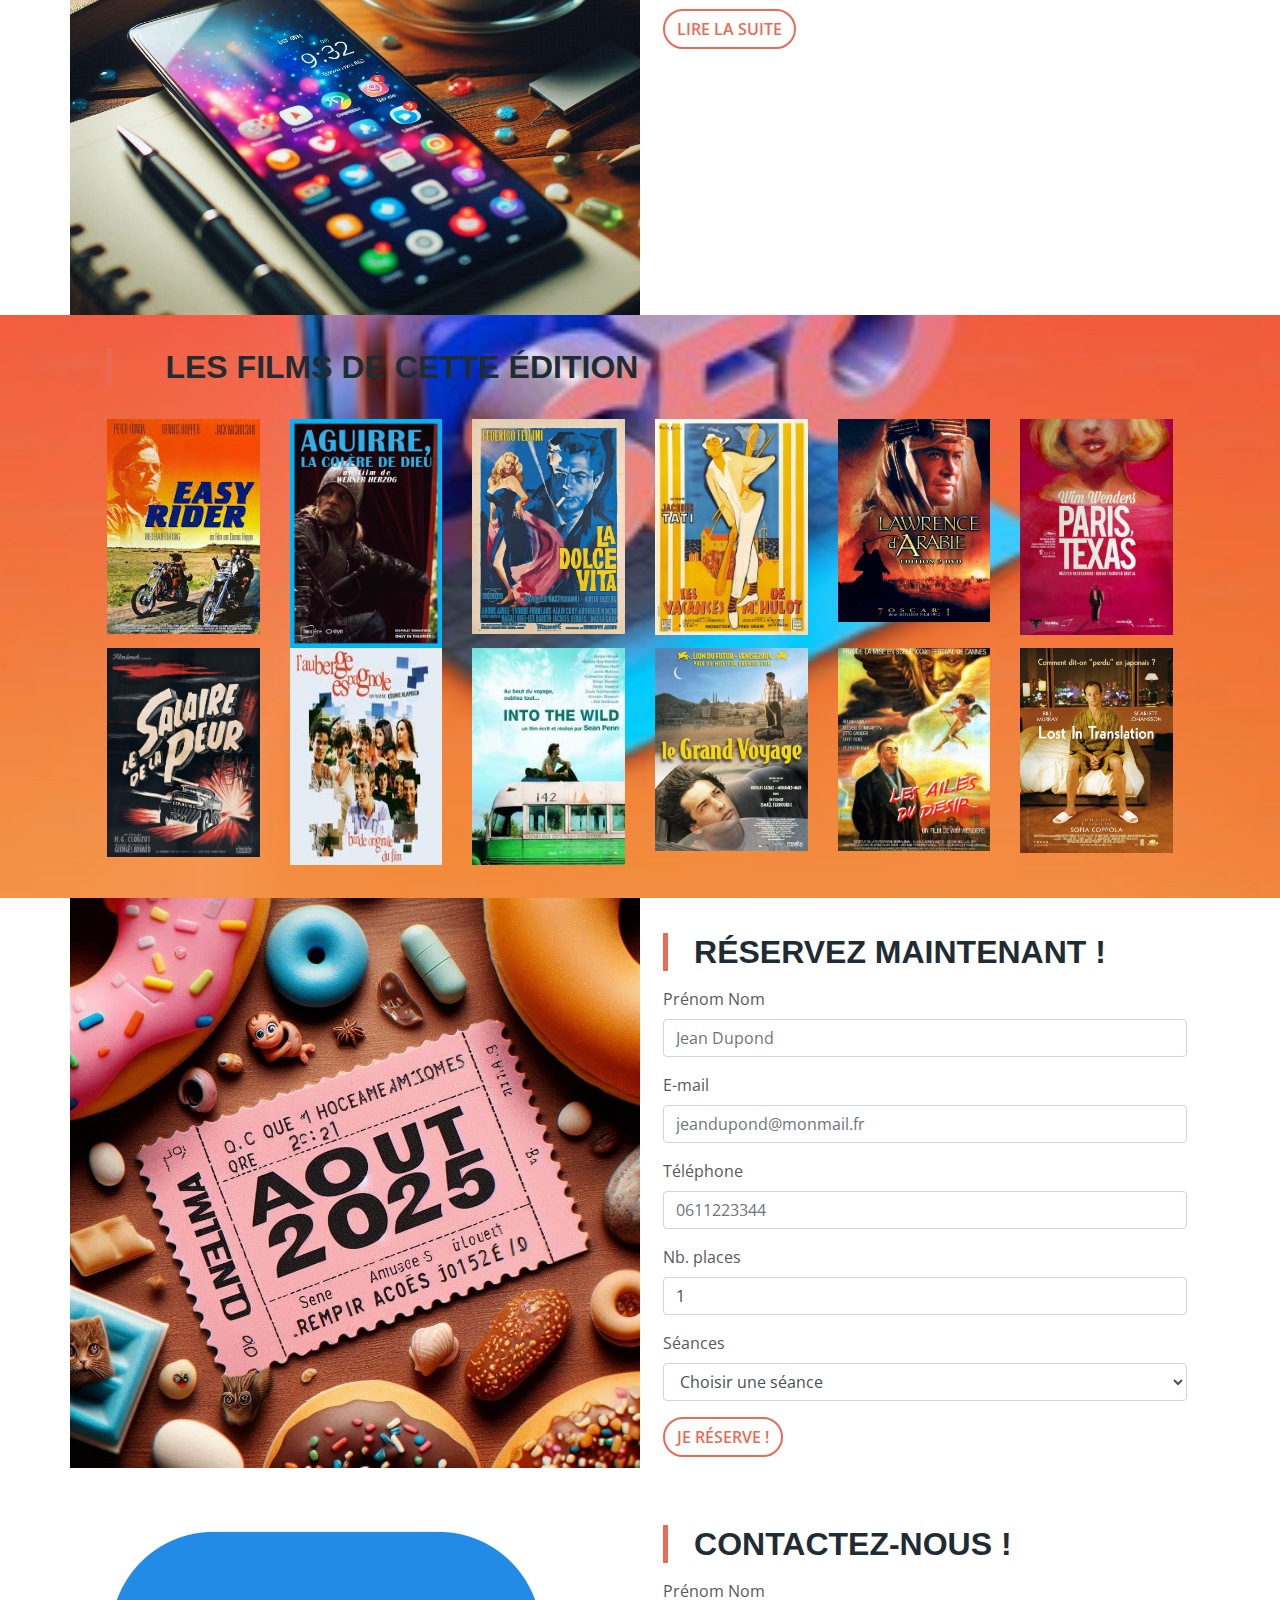
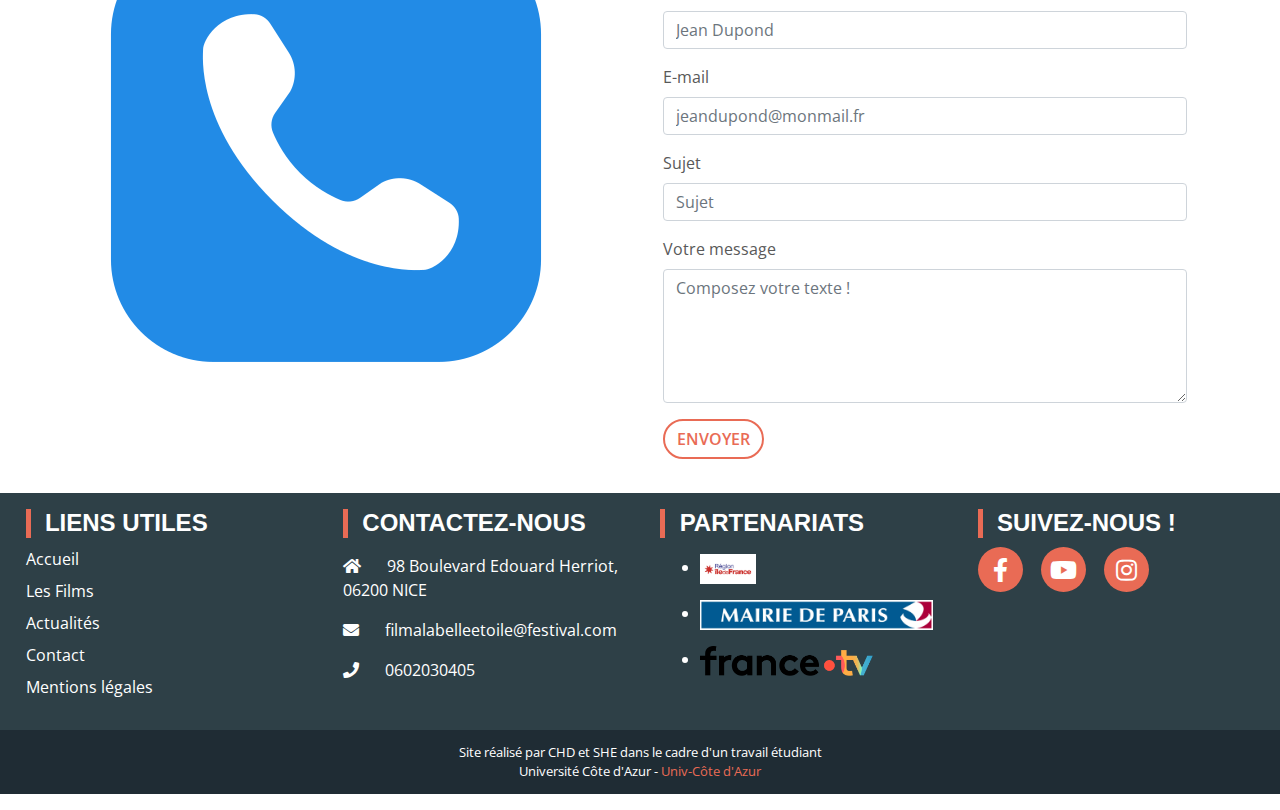
==== commit 3a96c998: "Add files via upload" ====
--- a/index.html
+++ b/index.html
@@ -103,7 +103,7 @@
     <!-- Header -->
     <header>
         <nav class="navbar sticky-top navbar-expand-lg navbar-dark maNav" aria-label="Navigation principale">
-            <a class="navbar-brand" href="index.html">Films à la Belle Etoile>
+            <a class="navbar-brand" href="index.html">Films à la Belle Etoile
 			<img src="images/FABE.jpg" width="100" alt="Logo du festival Films à la Belle Etoile"/>
             </a>
             <button class="navbar-toggler" type="button" data-toggle="collapse" data-target="#navbarNavAltMarkup" aria-controls="navbarNavAltMarkup" aria-expanded="false" aria-label="Toggle navigation">
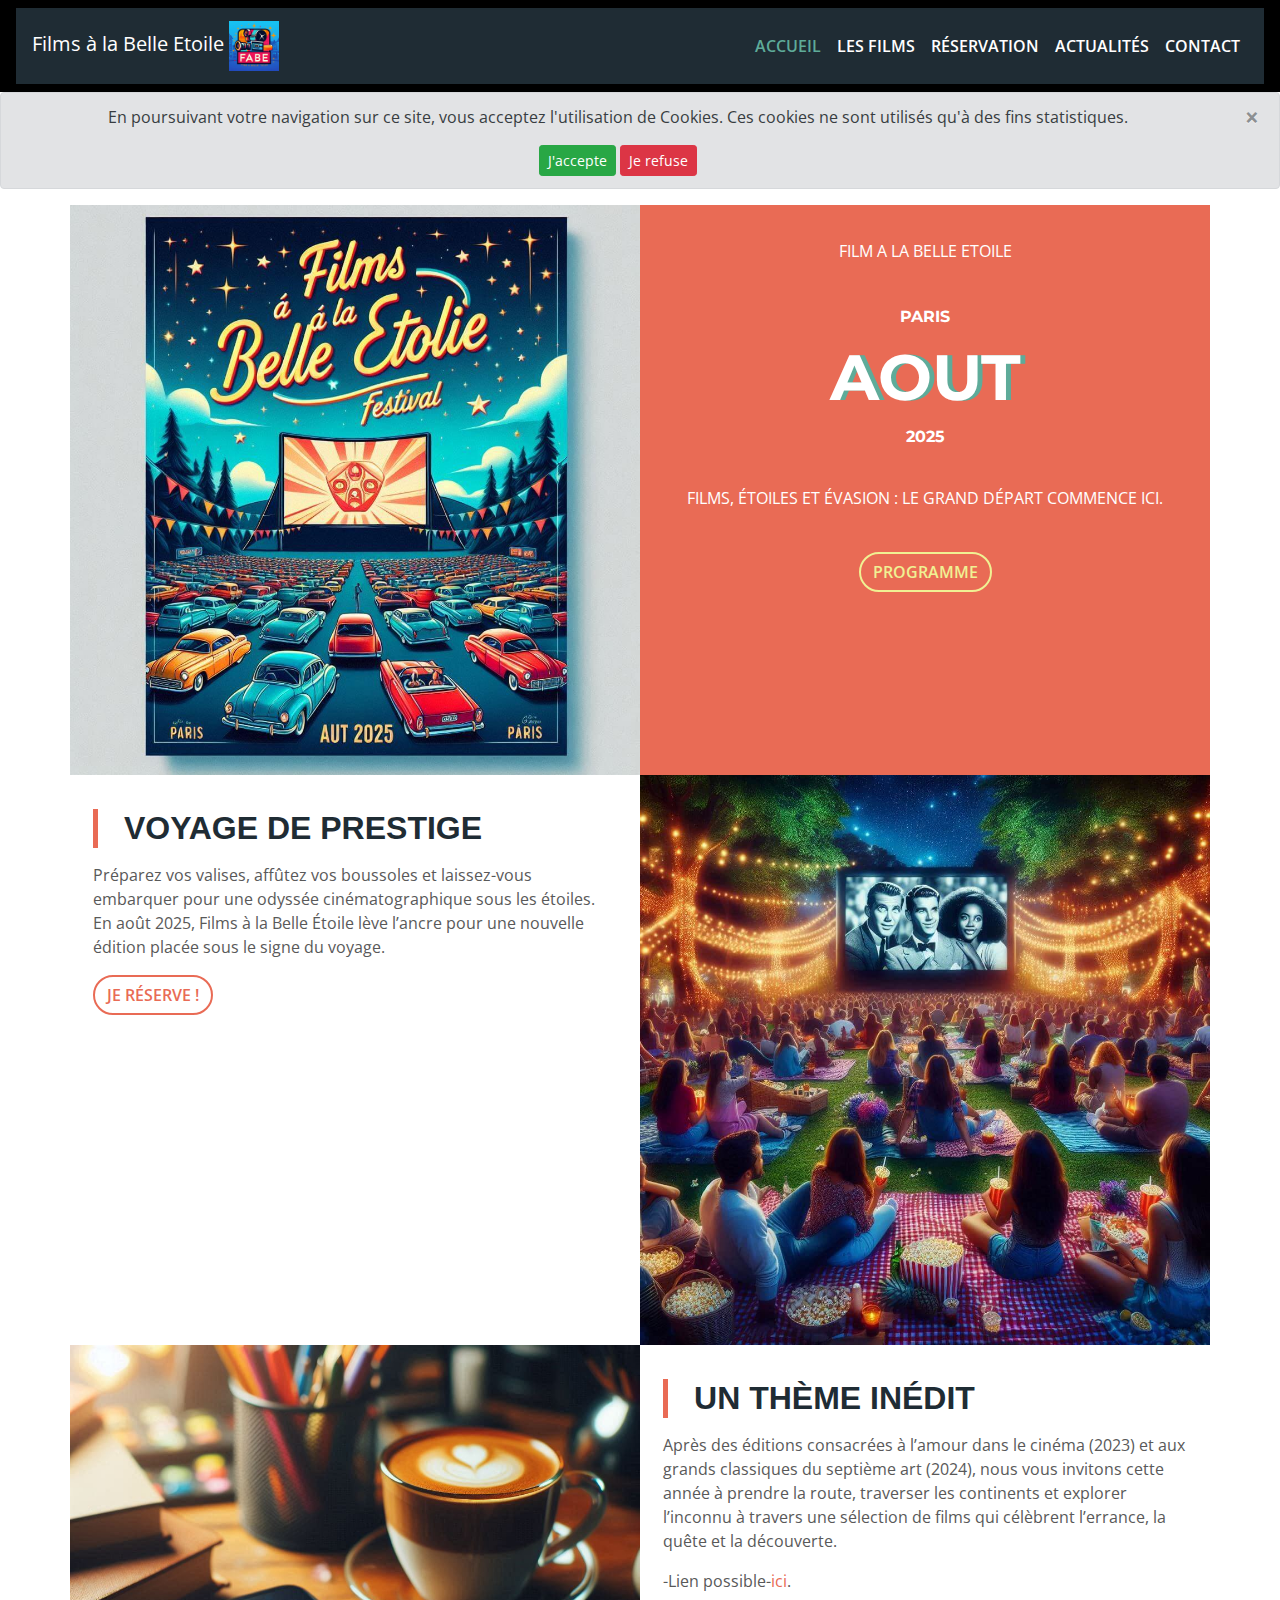
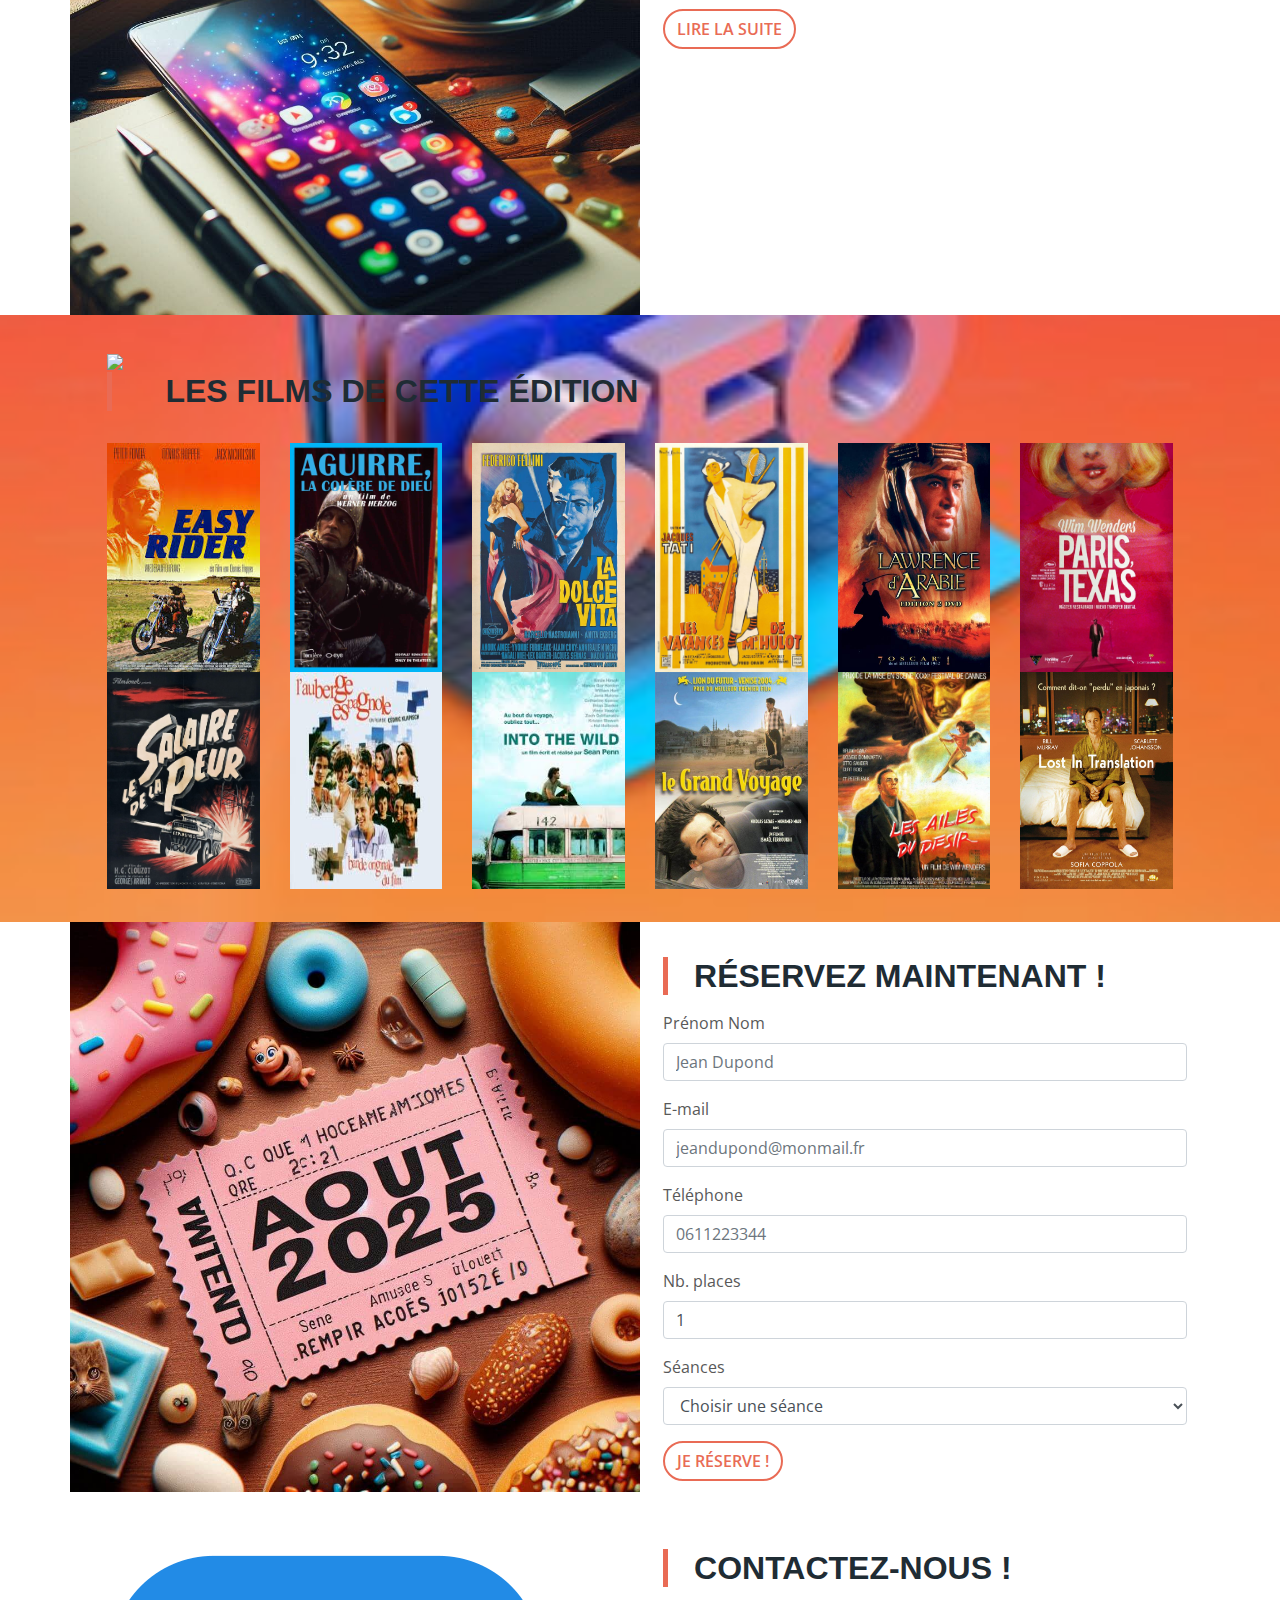
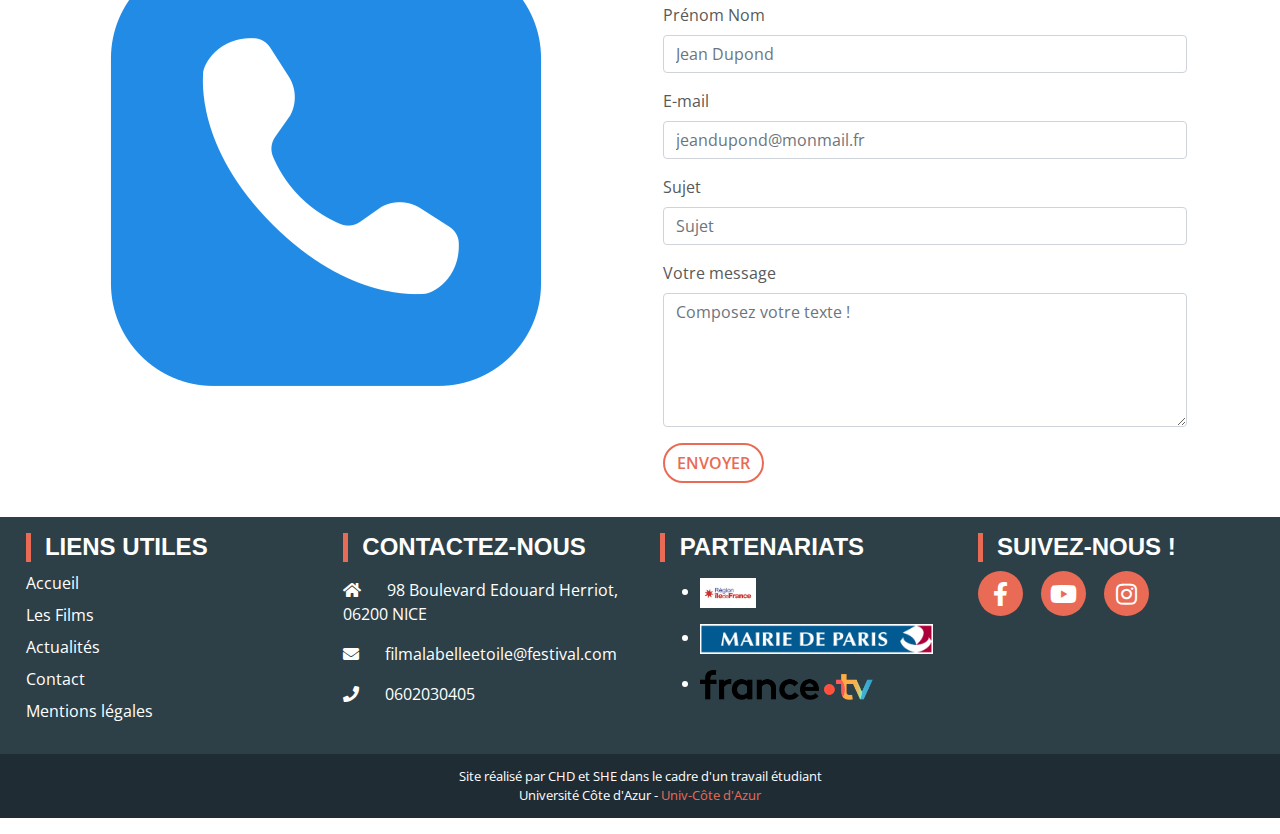
==== commit b8ac9bdb: "Add files via upload" ====
--- a/index.html
+++ b/index.html
@@ -104,7 +104,7 @@
     <header>
         <nav class="navbar sticky-top navbar-expand-lg navbar-dark maNav" aria-label="Navigation principale">
             <a class="navbar-brand" href="index.html">Films à la Belle Etoile
-			<img src="images/FABE.jpg" width="100" alt="Logo du festival Films à la Belle Etoile"/>
+			<img src="images/FABE.jpg" width="50" alt="Logo du festival Films à la Belle Etoile"/>
             </a>
             <button class="navbar-toggler" type="button" data-toggle="collapse" data-target="#navbarNavAltMarkup" aria-controls="navbarNavAltMarkup" aria-expanded="false" aria-label="Toggle navigation">
                 <span class="navbar-toggler-icon"></span>
@@ -203,46 +203,46 @@
 			<div class="container">
 				
 				<div class="row">
-					<!--<div class="col-12 col-sm-4 col-md2 imgResponsive">
-						<a href="#"><img src="images/01lesFiguresDeLombre.png"></a>
-					</div>-->
+					<div class="col-12 col-sm-4 col-md2 imgResponsive">
+						<a href="#"><img src="images/FABE.png"></a>
+					</div>
 					<div class="col-12"><h2 id="movie">Les films de cette édition</h2></div>
 					<div class="col-sm-4 col-md-3 col-lg-2 ">
-						<a href="films.html#01film" class="hoverImg" ><img src="images/images.jpg" class="img-fluid" alt="affiche film"></a>
+						<a href="films.html#01film" class="hoverImg" ><img src="images/images.jpg" class="img-fluid" alt="affiche film" style="height:100%"></a>
 						
 					</div>
 					<div class="col-sm-4 col-md-3 col-lg-2 ">
-						<a href="films.html#02film"><img src="images/Aguirre.jpg" class="img-fluid" alt=""></a>
+						<a href="films.html#02film"><img src="images/Aguirre.jpg" class="img-fluid" alt="affiche film aguirre" style="height:100%"></a>
 					</div>
 					<div class="col-sm-4 col-md-3 col-lg-2">
-						<a href="films.html#03film"><img src="images/dolce.jpg" class="img-fluid" alt=""></a>
+						<a href="films.html#03film"><img src="images/dolce.jpg" class="img-fluid" alt="affiche film dolce" style="height:100%"></a>
 					</div>
 					<div class=" col-sm-4 col-md-3 col-lg-2">
-						<a href="films.html#04film"><img src="images/hulot.jpg" class="img-fluid" alt=""></a>
-					</div>
-					<div class="col-12 col-sm-4 col-md-3 col-lg-2">
-						<a href="films.html#05film"><img src="images/lawrence.jpg" class="img-fluid" alt=""></a>
-					</div>
-					<div class="col-12 col-sm-4 col-md-3 col-lg-2">
-						<a href="films.html#06film"><img src="images/paris texas.jpg" class="img-fluid" alt=""></a>
-					</div>
-					<div class="col-12 col-sm-4 col-md-3 col-lg-2">
-						<a href="films.html#07film"><img src="images/salaire.jpg" class="img-fluid" alt=""></a>
+						<a href="films.html#04film"><img src="images/hulot.jpg" class="img-fluid" alt="affiche film hulot" style="height:100%"></a>
+					</div>
+					<div class="col-12 col-sm-4 col-md-3 col-lg-2">
+						<a href="films.html#05film"><img src="images/lawrence.jpg" class="img-fluid" alt="affiche film lawrence" style="height:100%"></a>
+					</div>
+					<div class="col-12 col-sm-4 col-md-3 col-lg-2">
+						<a href="films.html#06film"><img src="images/paris texas.jpg" class="img-fluid" alt="affiche film paris texas" style="height:100%"></a>
+					</div>
+					<div class="col-12 col-sm-4 col-md-3 col-lg-2">
+						<a href="films.html#07film"><img src="images/salaire.jpg" class="img-fluid" alt="affiche film salaire" style="height:100%"></a>
 					</div>
 					<div class="col-12 col-sm-4 col-md-3 col-lg-2">
 						<a href="films.html#08film"><img src="images/auberge.jpg" class="img-fluid" alt="" style="height:100%"></a>
 					</div>
 					<div class="col-12 col-sm-4 col-md-3 col-lg-2">
-						<a href="films.html#09film"><img src="images/intowild.jpg"class="img-fluid" alt=""></a>
-					</div>
-					<div class="col-12 col-sm-4 col-md-3 col-lg-2">
-						<a href="films.html#10film"><img src="images/le-grand-voyage.jpg" class="img-fluid" alt=""></a>
-					</div>
-					<div class="col-12 col-sm-4 col-md-3 col-lg-2">
-						<a href="films.html#11film"><img src="images/les-ailes-du-desir.jpg"class="img-fluid" alt=""></a>
-					</div>
-					<div class="col-12 col-sm-4 col-md-3 col-lg-2">
-						<a href="films.html#12film"><img src="images/lost_in_translation.jpg" class="img-fluid" alt=""></a>
+						<a href="films.html#09film"><img src="images/intowild.jpg"class="img-fluid" alt="affiche film into the wild" style="height:100%"></a>
+					</div>
+					<div class="col-12 col-sm-4 col-md-3 col-lg-2">
+						<a href="films.html#10film"><img src="images/le-grand-voyage.jpg" class="img-fluid" alt="affiche film le grand voyage" style="height:100%"></a>
+					</div>
+					<div class="col-12 col-sm-4 col-md-3 col-lg-2">
+						<a href="films.html#11film"><img src="images/les-ailes-du-desir.jpg"class="img-fluid" alt="affiche film les ailes du désir" style="height:100%"></a>
+					</div>
+					<div class="col-12 col-sm-4 col-md-3 col-lg-2">
+						<a href="films.html#12film"><img src="images/lost_in_translation.jpg" class="img-fluid" alt="affiche film lost in translation" style="height:100%"></a>
 					</div>
 				</div>
 			</div>
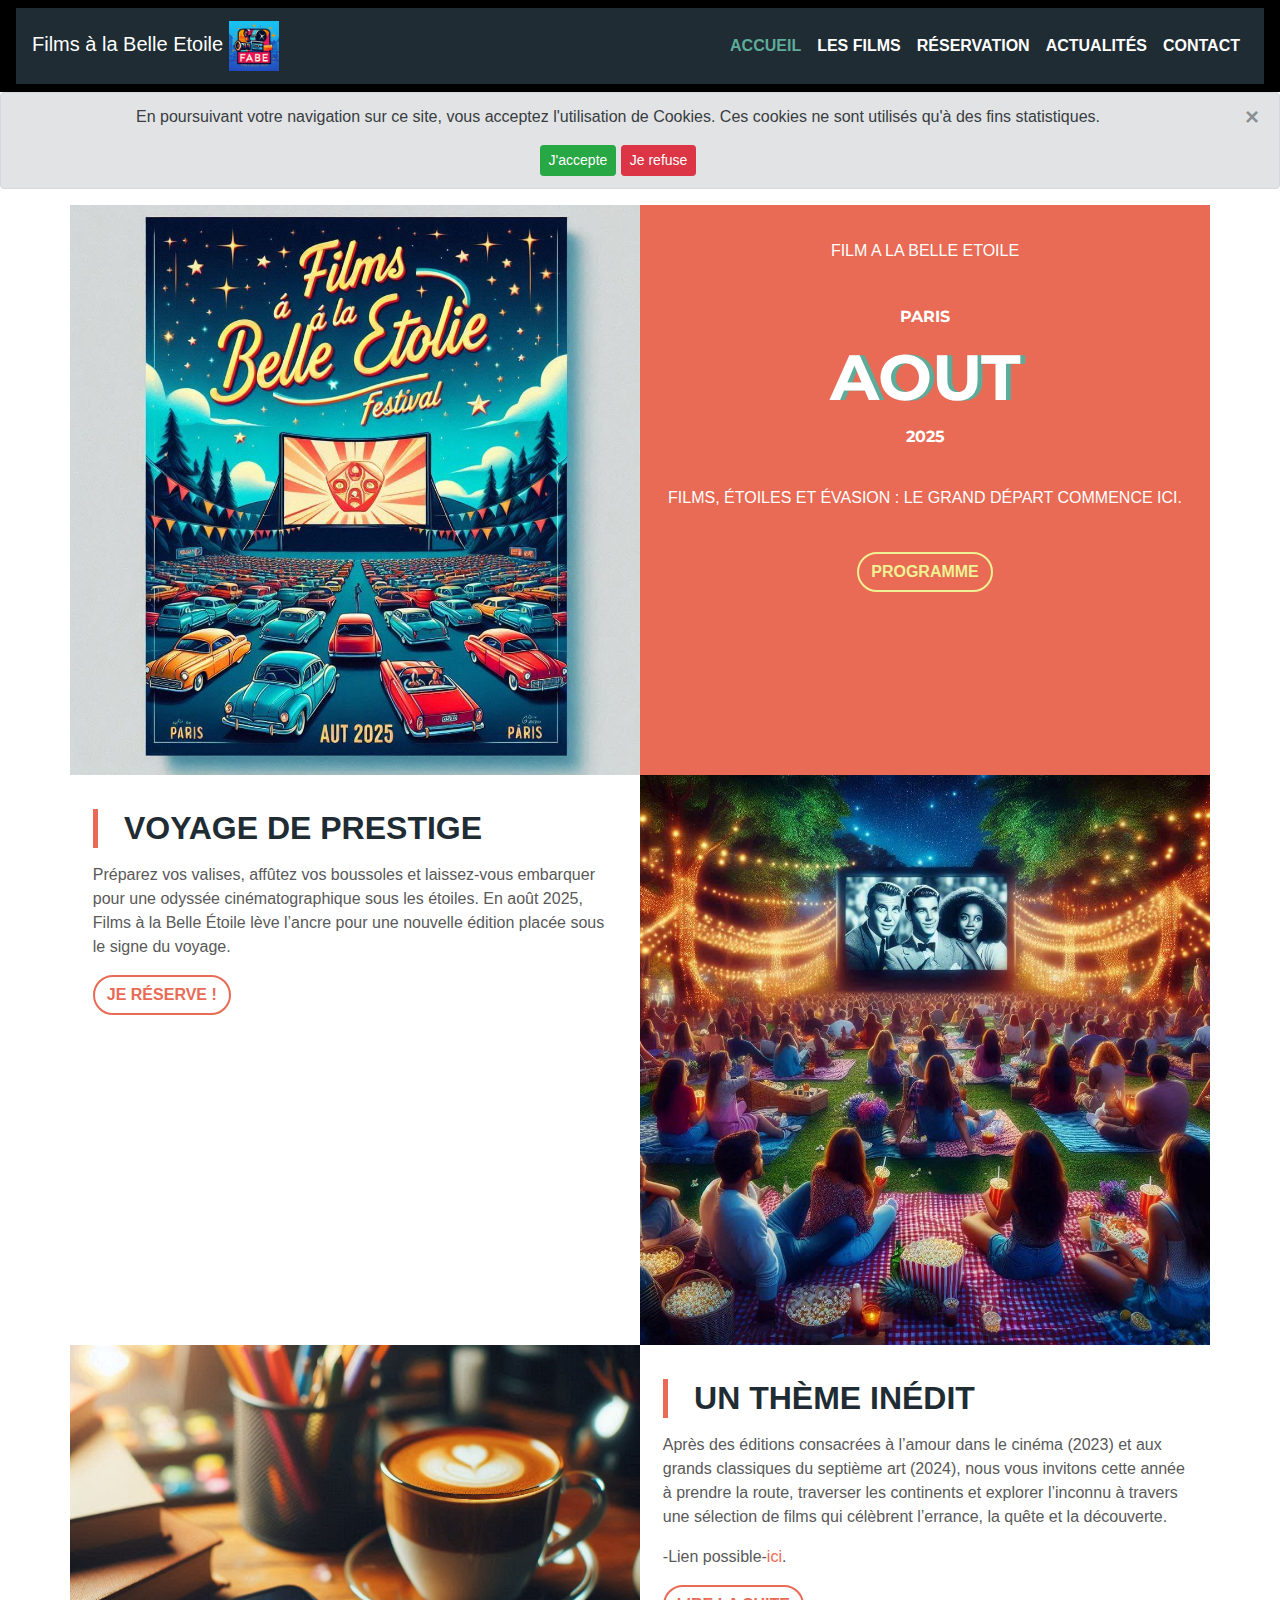
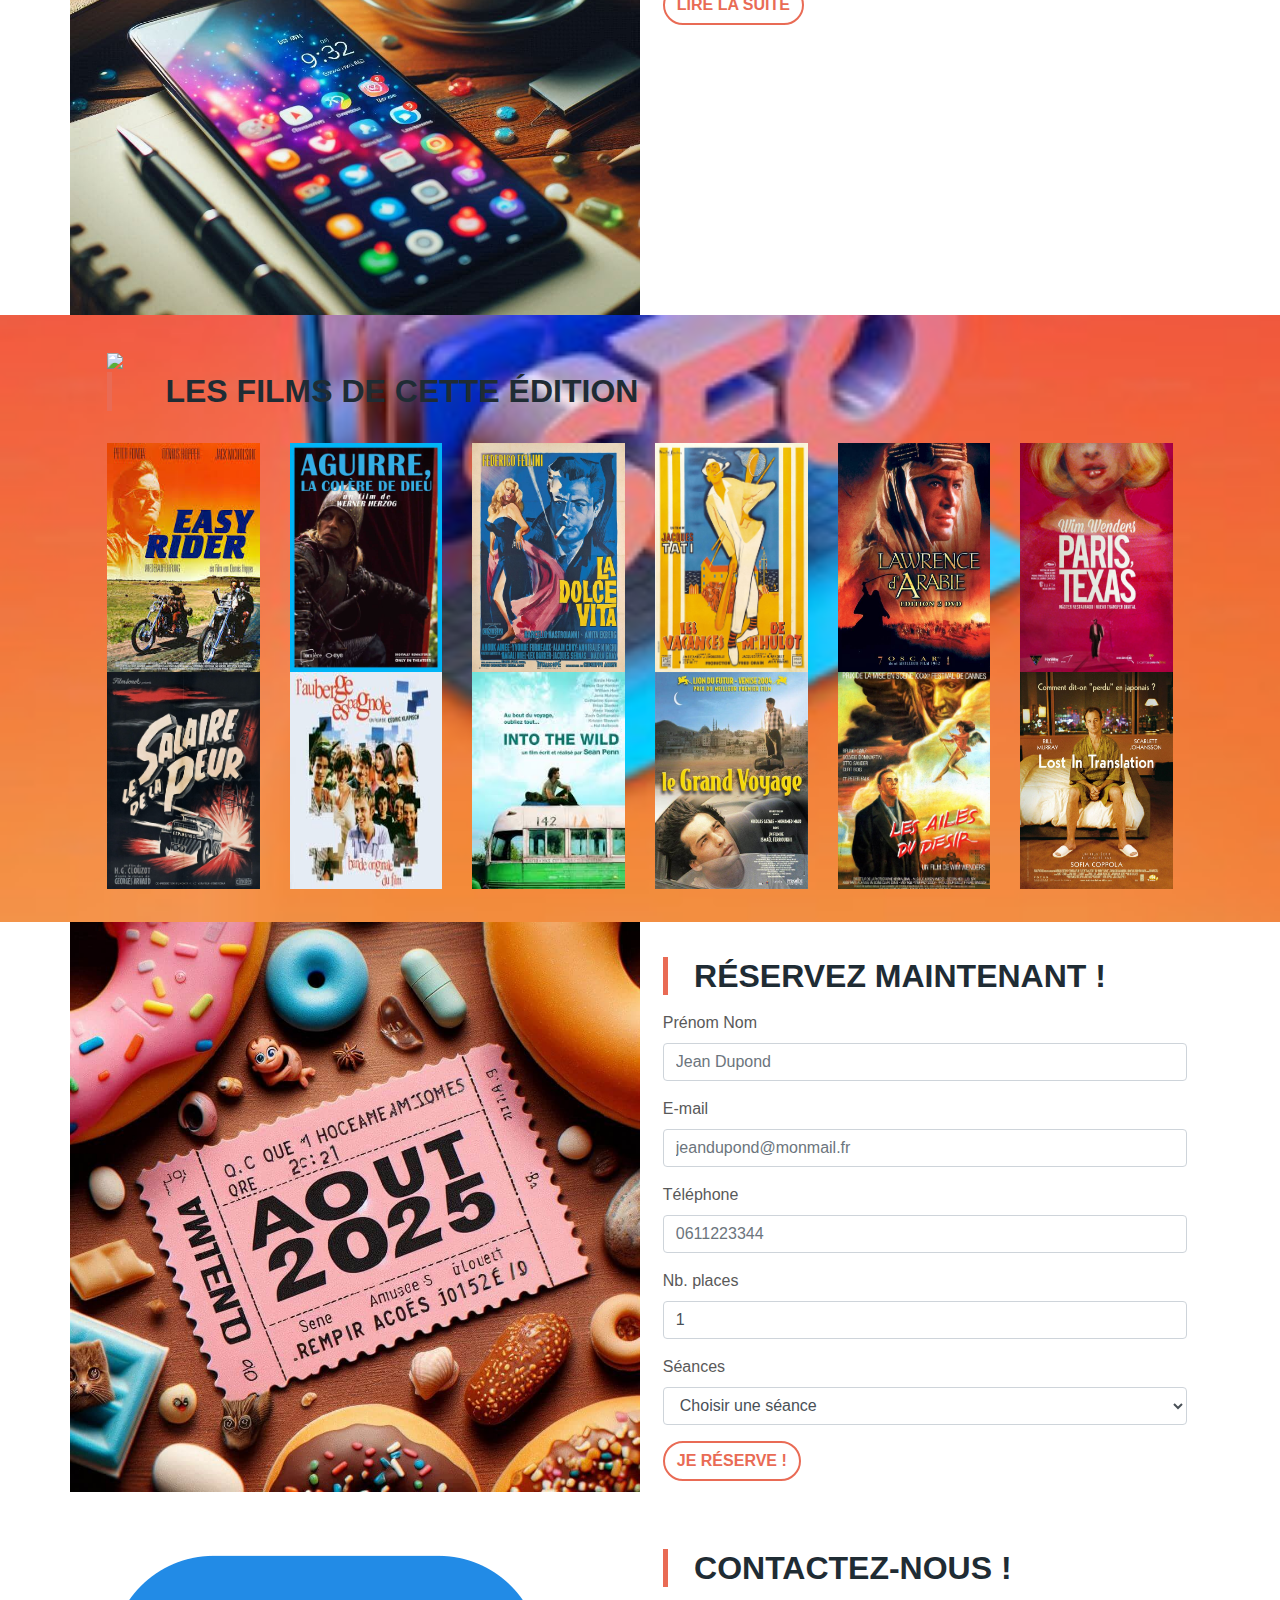
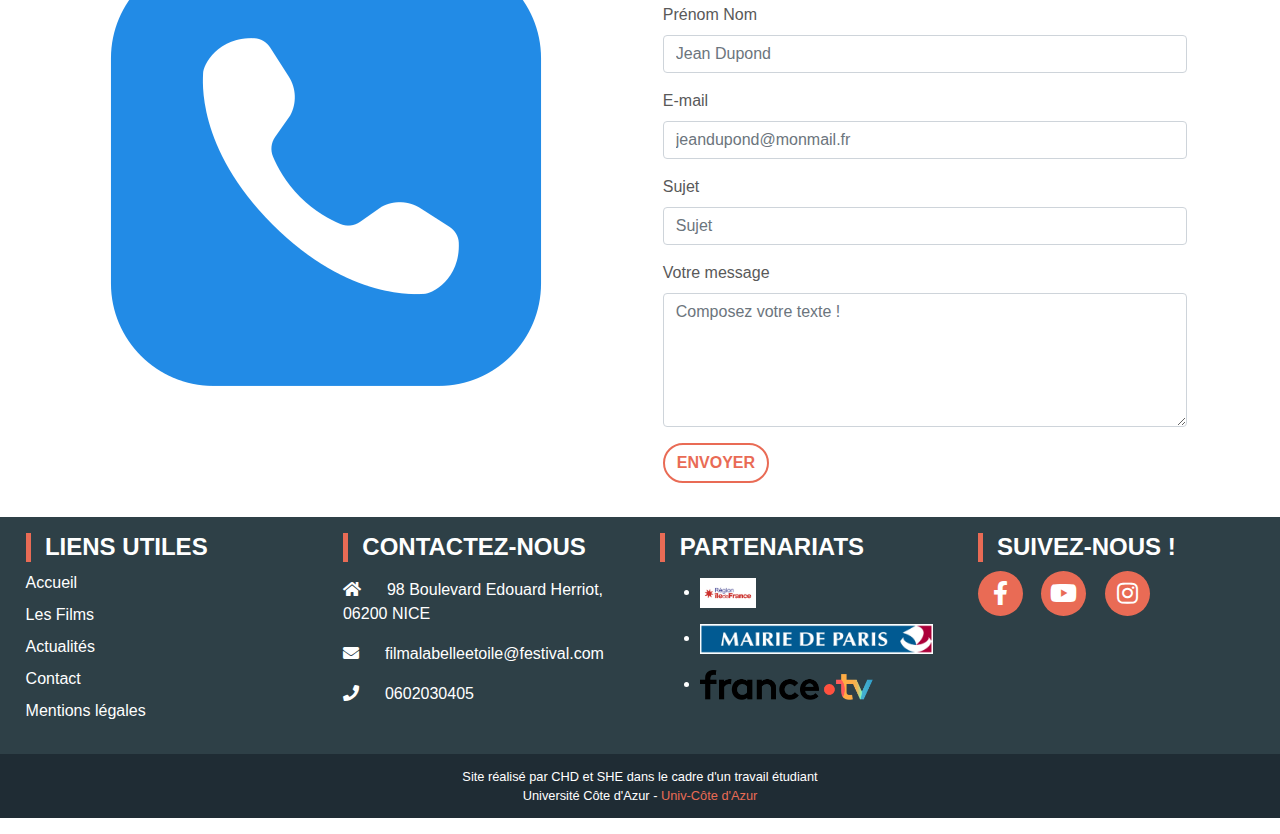
==== commit ca84c45d: "Add files via upload" ====
--- a/index.html
+++ b/index.html
@@ -87,7 +87,7 @@
     <title>Films à la Belle Étoile</title>
 
     <!-- Fonts -->
-    <link href="https://fonts.googleapis.com/css?family=Montserrat:400,700|Open+Sans:400,600,700" rel="stylesheet">
+    <link href="https://fonts.googleapis.com/css?family=Montserrat:400,700 Open+Sans:400,600,700" rel="stylesheet">
 
     <!-- CSS -->
     <link rel="stylesheet" href="css/bootstrap.css">
@@ -398,7 +398,7 @@
 								</li>
 								<li>
 									<a href="https://www.paris.fr" target="_blank">
-										<img src="images/Mairie de Paris.jpg" alt="Logo Paris" style="height: 30px; vertical-align: middle;">
+										<img src="images/Mairie_de_Paris.jpg" alt="Logo Paris" style="height: 30px; vertical-align: middle;">
 									</a>
 								</li>
 								<li>
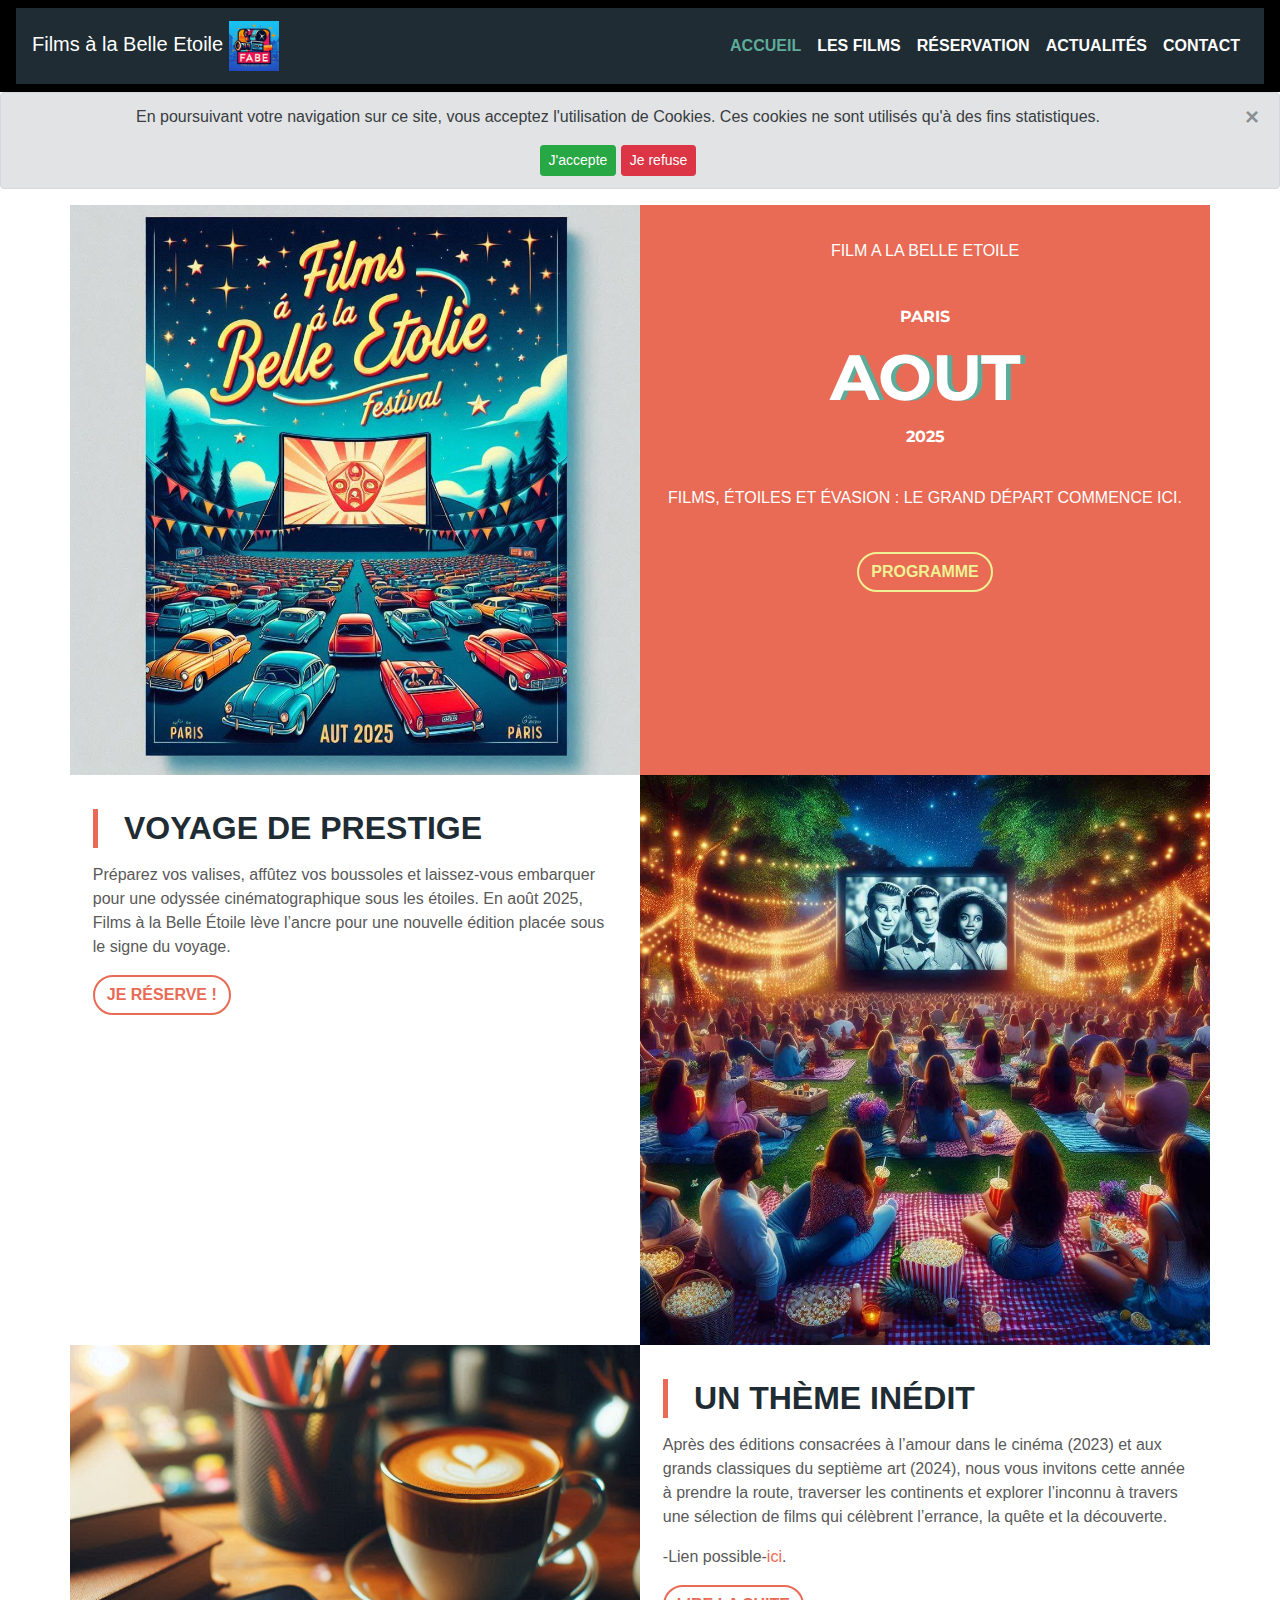
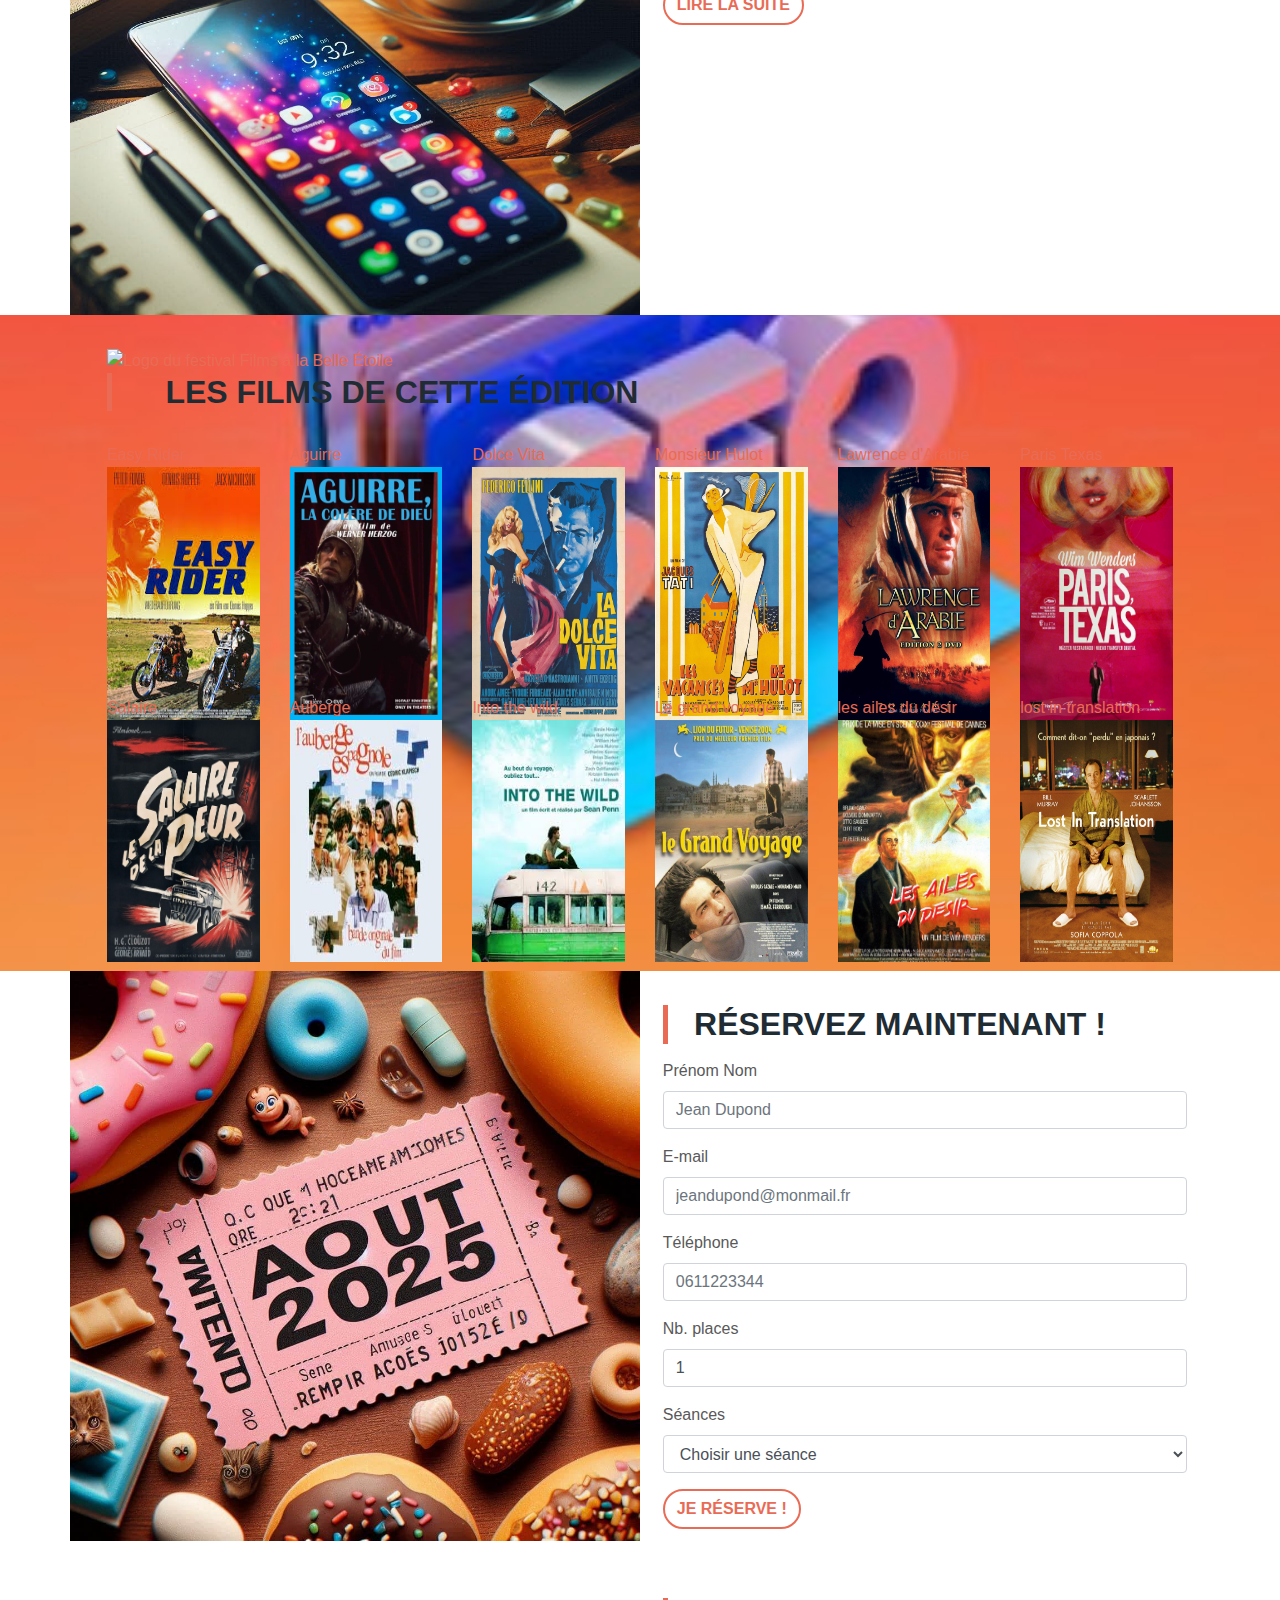
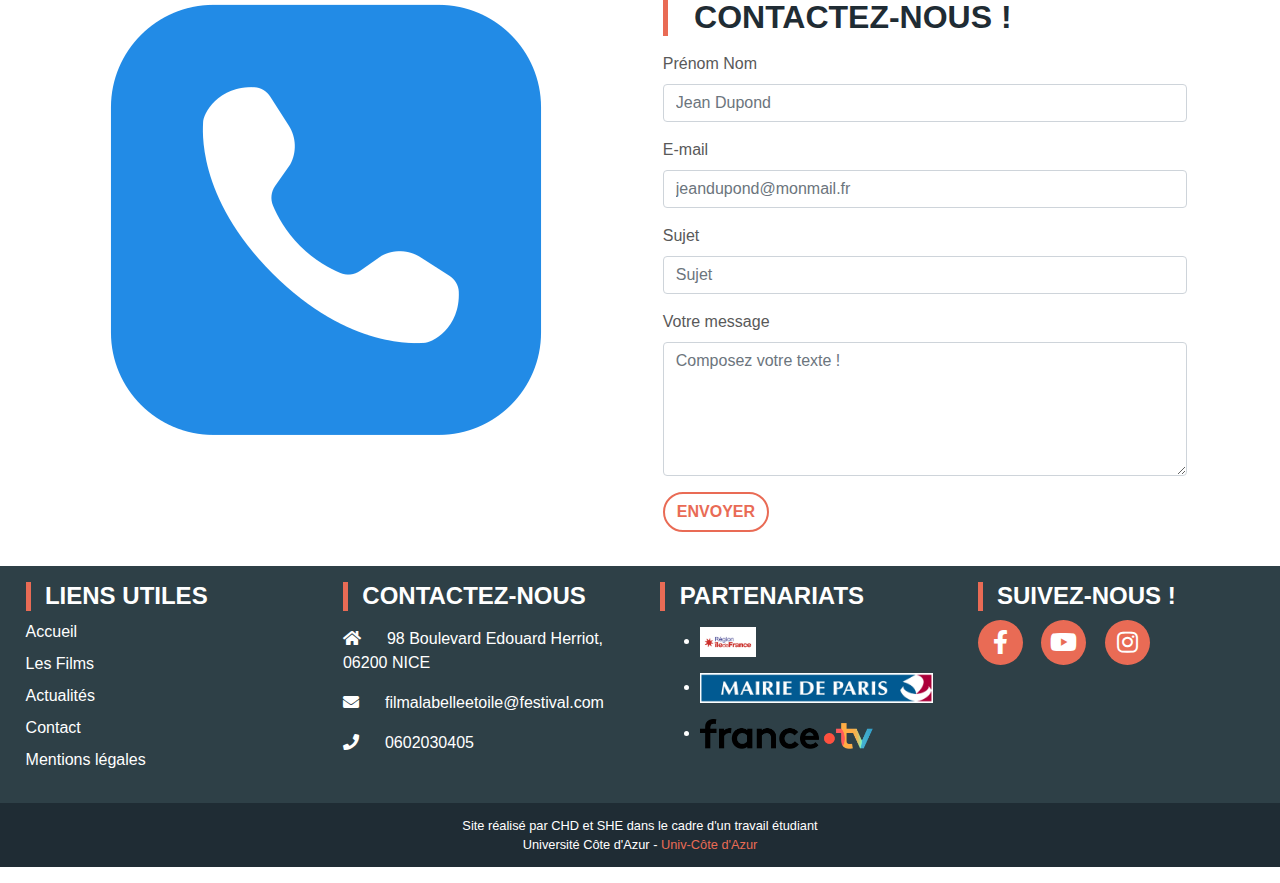
==== commit e103bb65: "Add files via upload" ====
--- a/index.html
+++ b/index.html
@@ -204,45 +204,45 @@
 				
 				<div class="row">
 					<div class="col-12 col-sm-4 col-md2 imgResponsive">
-						<a href="#"><img src="images/FABE.png"></a>
+						<a href="#"><img src="images/FABE.png" alt="Logo du festival Films à la Belle Étoile" loading="lazy"></a>
 					</div>
 					<div class="col-12"><h2 id="movie">Les films de cette édition</h2></div>
 					<div class="col-sm-4 col-md-3 col-lg-2 ">
-						<a href="films.html#01film" class="hoverImg" ><img src="images/images.jpg" class="img-fluid" alt="affiche film" style="height:100%"></a>
+						<a href="films.html#01film" class="hoverImg" >Easy Rider<img src="images/images.jpg" class="img-fluid" alt="affiche film" style="height:100%"></a>
 						
 					</div>
 					<div class="col-sm-4 col-md-3 col-lg-2 ">
-						<a href="films.html#02film"><img src="images/Aguirre.jpg" class="img-fluid" alt="affiche film aguirre" style="height:100%"></a>
+						<a href="films.html#02film">Aguirre<img src="images/Aguirre.jpg" class="img-fluid" alt="affiche film aguirre" style="height:100%"></a>
 					</div>
 					<div class="col-sm-4 col-md-3 col-lg-2">
-						<a href="films.html#03film"><img src="images/dolce.jpg" class="img-fluid" alt="affiche film dolce" style="height:100%"></a>
+						<a href="films.html#03film">Dolce Vita<img src="images/dolce.jpg" class="img-fluid" alt="affiche film dolce" style="height:100%"></a>
 					</div>
 					<div class=" col-sm-4 col-md-3 col-lg-2">
-						<a href="films.html#04film"><img src="images/hulot.jpg" class="img-fluid" alt="affiche film hulot" style="height:100%"></a>
-					</div>
-					<div class="col-12 col-sm-4 col-md-3 col-lg-2">
-						<a href="films.html#05film"><img src="images/lawrence.jpg" class="img-fluid" alt="affiche film lawrence" style="height:100%"></a>
-					</div>
-					<div class="col-12 col-sm-4 col-md-3 col-lg-2">
-						<a href="films.html#06film"><img src="images/paris texas.jpg" class="img-fluid" alt="affiche film paris texas" style="height:100%"></a>
-					</div>
-					<div class="col-12 col-sm-4 col-md-3 col-lg-2">
-						<a href="films.html#07film"><img src="images/salaire.jpg" class="img-fluid" alt="affiche film salaire" style="height:100%"></a>
-					</div>
-					<div class="col-12 col-sm-4 col-md-3 col-lg-2">
-						<a href="films.html#08film"><img src="images/auberge.jpg" class="img-fluid" alt="" style="height:100%"></a>
-					</div>
-					<div class="col-12 col-sm-4 col-md-3 col-lg-2">
-						<a href="films.html#09film"><img src="images/intowild.jpg"class="img-fluid" alt="affiche film into the wild" style="height:100%"></a>
-					</div>
-					<div class="col-12 col-sm-4 col-md-3 col-lg-2">
-						<a href="films.html#10film"><img src="images/le-grand-voyage.jpg" class="img-fluid" alt="affiche film le grand voyage" style="height:100%"></a>
-					</div>
-					<div class="col-12 col-sm-4 col-md-3 col-lg-2">
-						<a href="films.html#11film"><img src="images/les-ailes-du-desir.jpg"class="img-fluid" alt="affiche film les ailes du désir" style="height:100%"></a>
-					</div>
-					<div class="col-12 col-sm-4 col-md-3 col-lg-2">
-						<a href="films.html#12film"><img src="images/lost_in_translation.jpg" class="img-fluid" alt="affiche film lost in translation" style="height:100%"></a>
+						<a href="films.html#04film">Monsieur Hulot<img src="images/hulot.jpg" class="img-fluid" alt="affiche film hulot" style="height:100%"></a>
+					</div>
+					<div class="col-12 col-sm-4 col-md-3 col-lg-2">
+						<a href="films.html#05film">Lawrence d'Arabie<img src="images/lawrence.jpg" class="img-fluid" alt="affiche film lawrence" style="height:100%"></a>
+					</div>
+					<div class="col-12 col-sm-4 col-md-3 col-lg-2">
+						<a href="films.html#06film">Paris Texas<img src="images/paris texas.jpg" class="img-fluid" alt="affiche film paris texas" style="height:100%"></a>
+					</div>
+					<div class="col-12 col-sm-4 col-md-3 col-lg-2">
+						<a href="films.html#07film">Salaire<img src="images/salaire.jpg" class="img-fluid" alt="affiche film salaire" style="height:100%"></a>
+					</div>
+					<div class="col-12 col-sm-4 col-md-3 col-lg-2">
+						<a href="films.html#08film">Auberge<img src="images/auberge.jpg" class="img-fluid" alt="" style="height:100%"></a>
+					</div>
+					<div class="col-12 col-sm-4 col-md-3 col-lg-2">
+						<a href="films.html#09film">Into the wild<img src="images/intowild.jpg"class="img-fluid" alt="affiche film into the wild" style="height:100%"></a>
+					</div>
+					<div class="col-12 col-sm-4 col-md-3 col-lg-2">
+						<a href="films.html#10film">Le grand voyage<img src="images/le-grand-voyage.jpg" class="img-fluid" alt="affiche film le grand voyage" style="height:100%"></a>
+					</div>
+					<div class="col-12 col-sm-4 col-md-3 col-lg-2">
+						<a href="films.html#11film">les ailes du désir<img src="images/les-ailes-du-desir.jpg"class="img-fluid" alt="affiche film les ailes du désir" style="height:100%"></a>
+					</div>
+					<div class="col-12 col-sm-4 col-md-3 col-lg-2">
+						<a href="films.html#12film">lost in translation<img src="images/lost_in_translation.jpg" class="img-fluid" alt="affiche film lost in translation" style="height:100%"></a>
 					</div>
 				</div>
 			</div>
@@ -324,7 +324,7 @@
 			<div class="container">
 				<div class="row">
 					<aside class="col-lg-6">
-						<iframe src="images/contact.jpg" width="100%" height="100%" frameborder="0" style="border:0" allowfullscreen></iframe>
+						<iframe src="images/contact.jpg" width="100%" height="100%" frameborder="0" style="border:0" allowfullscreen="" title="Image de contact du festival"></iframe>
 					</aside>
 					<article class="col-lg-6">
 						<h2 id="contact">Contactez-nous !</h2>
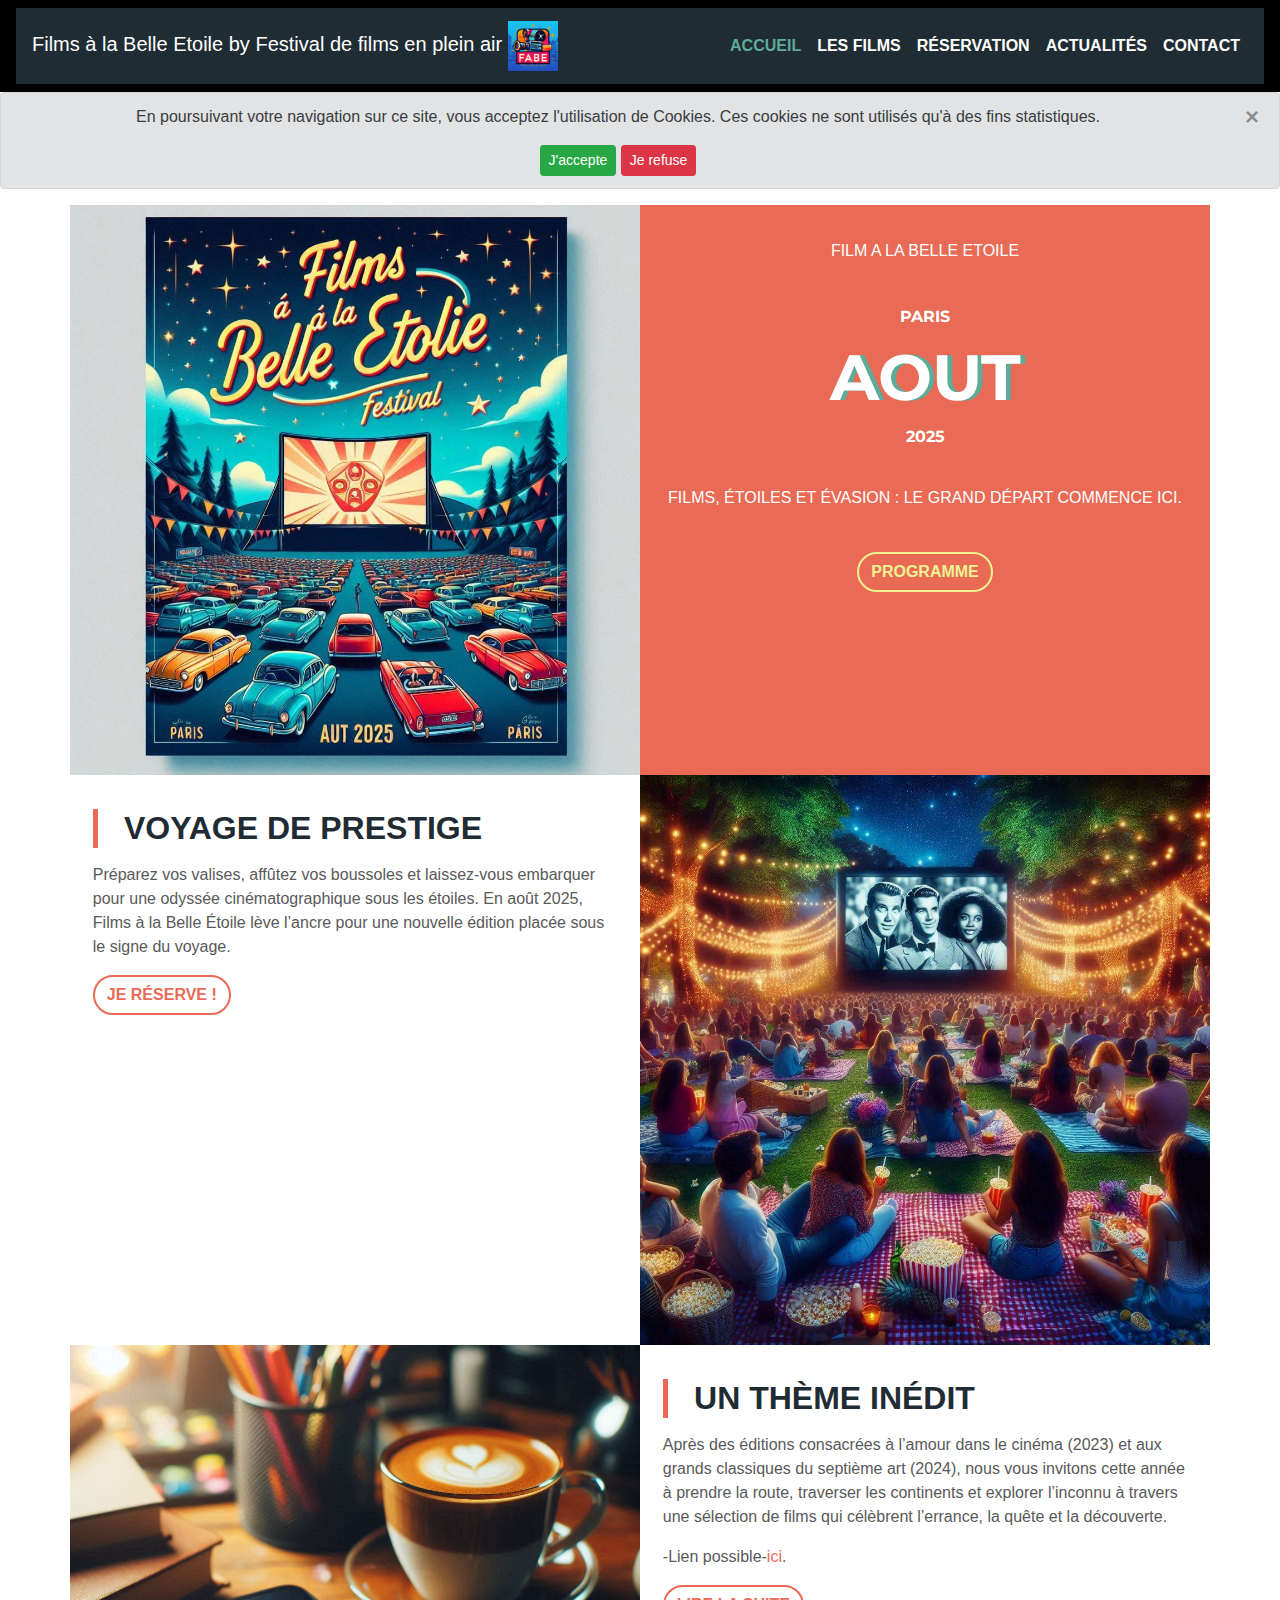
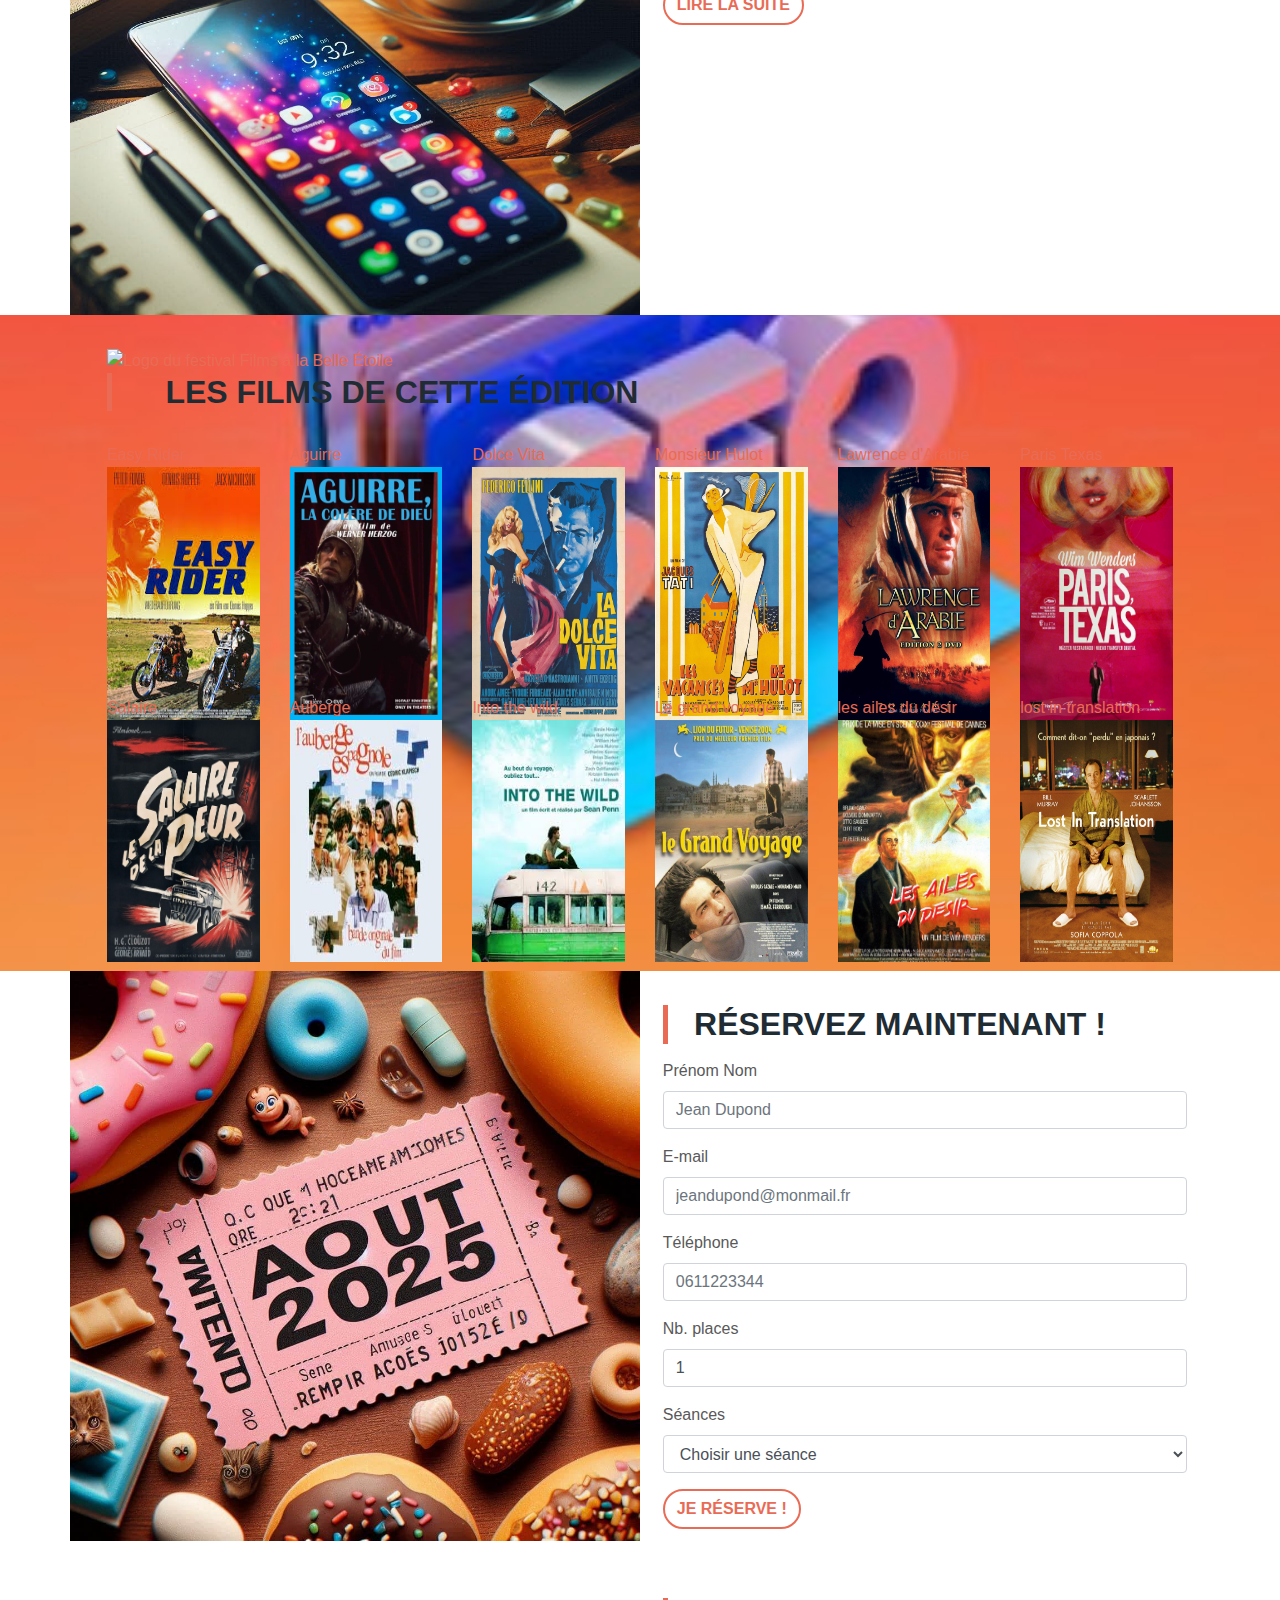
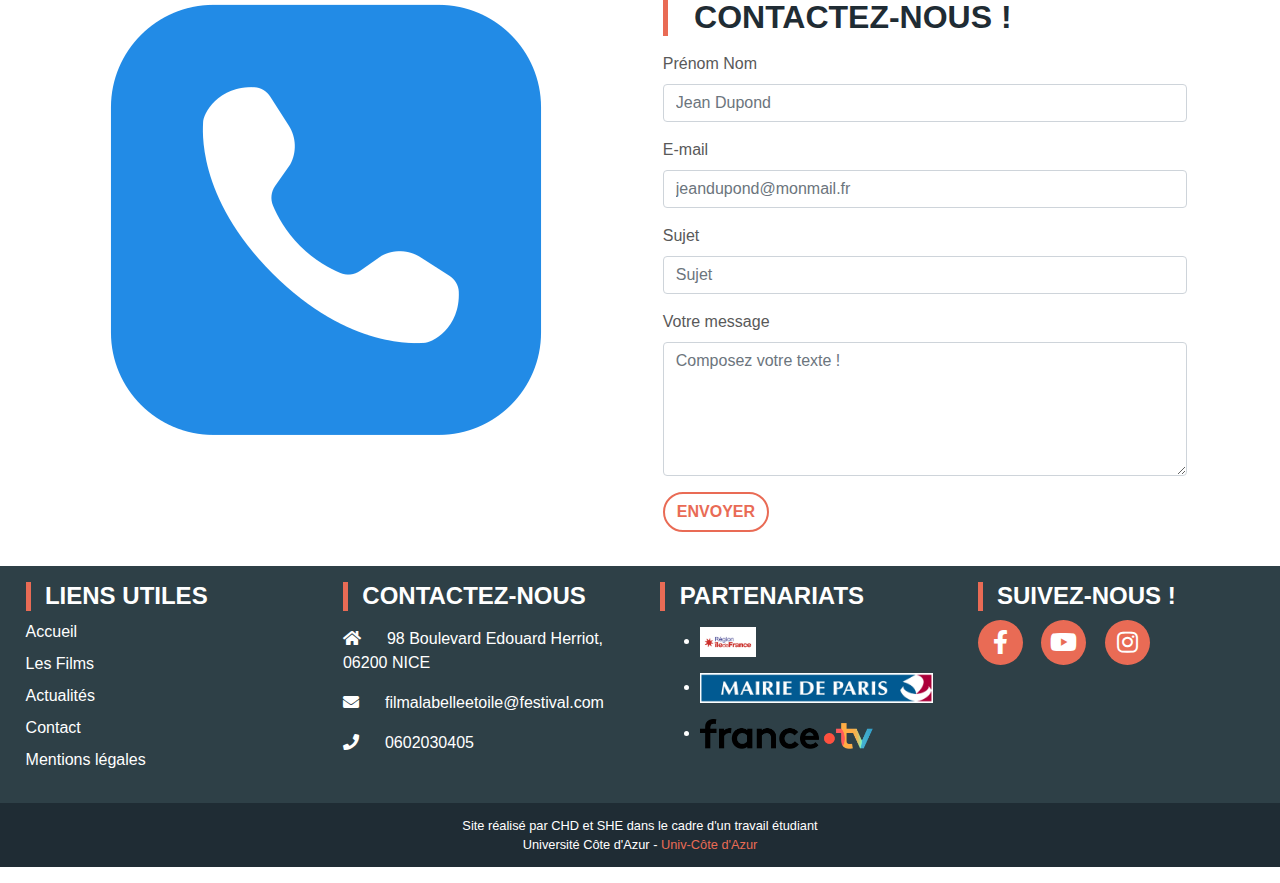
==== commit a68c6586: "Add files via upload" ====
--- a/index.html
+++ b/index.html
@@ -2,6 +2,15 @@
 <html lang="fr">
 
 <head>
+
+<!-- Google Tag Manager -->
+<script>(function(w,d,s,l,i){w[l]=w[l]||[];w[l].push({'gtm.start':
+new Date().getTime(),event:'gtm.js'});var f=d.getElementsByTagName(s)[0],
+j=d.createElement(s),dl=l!='dataLayer'?'&l='+l:'';j.async=true;j.src=
+'https://www.googletagmanager.com/gtm.js?id='+i+dl;f.parentNode.insertBefore(j,f);
+})(window,document,'script','dataLayer','GTM-5GDQRZCB');</script>
+<!-- End Google Tag Manager -->
+
 <style>
   /* --- CSS critique pour affichage immédiat --- */
 
@@ -84,7 +93,7 @@
     <meta property="og:description" content="Un festival cinématographique à la Belle Étoile. Profitez de films exceptionnels en plein air à Paris.">
     
     <!-- Title -->
-    <title>Films à la Belle Étoile</title>
+    <title>Films à la Belle Étoile by Le Festival de films en plein air</title>
 
     <!-- Fonts -->
     <link href="https://fonts.googleapis.com/css?family=Montserrat:400,700 Open+Sans:400,600,700" rel="stylesheet">
@@ -100,10 +109,15 @@
 
 <body data-spy="scroll" data-target="#booking">
 
+<!-- Google Tag Manager (noscript) -->
+<noscript><iframe src="https://www.googletagmanager.com/ns.html?id=GTM-5GDQRZCB"
+height="0" width="0" style="display:none;visibility:hidden"></iframe></noscript>
+<!-- End Google Tag Manager (noscript) -->
+
     <!-- Header -->
     <header>
         <nav class="navbar sticky-top navbar-expand-lg navbar-dark maNav" aria-label="Navigation principale">
-            <a class="navbar-brand" href="index.html">Films à la Belle Etoile
+            <a class="navbar-brand" href="index.html">Films à la Belle Etoile by Festival de films en plein air
 			<img src="images/FABE.jpg" width="50" alt="Logo du festival Films à la Belle Etoile"/>
             </a>
             <button class="navbar-toggler" type="button" data-toggle="collapse" data-target="#navbarNavAltMarkup" aria-controls="navbarNavAltMarkup" aria-expanded="false" aria-label="Toggle navigation">
@@ -143,7 +157,7 @@
 			<div class="container">
 				<div class="row">
 					<aside class="col-lg-6">
-						<img src="images/affiche.jpg" class="img-fluid" alt="Films en plein air">
+						<img src="images/affiche.jpg" class="img-fluid" alt="Films en plein air" loading="lazy">
 					</aside>
 					<article class="col-lg-6">
 						<p>Film A la Belle Etoile</p>
@@ -289,22 +303,22 @@
 								<select class="form-control" required name="seance" id="seance">
 										<option value="" selected disabled>Choisir une séance</option>
 									<optgroup label="5 Aout">
-										<option value="Heure 1">17H - EASY RIDER</option>
-										<option value="Heure 2">19H - AGUIRRE, LA COLERE DE DIEU</option>
-										<option value="Heure 3">21H - LA DOLCE VITA</option>
-										<option value="Heure 4">23H - LES VACANCES DE M.HULOT</option>
+										<option value="Heure 1">18H - EASY RIDER</option>
+										<option value="Heure 2">20H - AGUIRRE, LA COLERE DE DIEU</option>
+										<option value="Heure 3">22H - LA DOLCE VITA</option>
+										<option value="Heure 4">22H - LES VACANCES DE M.HULOT</option>
 									</optgroup>
 									<optgroup label="6 Aout">
-										<option value="Heure 1">17H - LAWRENCE D'ARABIE</option>
-										<option value="Heure 2">19H - PARIS, TEXAS</option>
-										<option value="Heure 3">21H - LE SALAIRE DE LA PEUR</option>
-										<option value="Heure 4">23H - L'AUBERGE ESPAGNOLE</option>
+										<option value="Heure 1">18H - LAWRENCE D'ARABIE</option>
+										<option value="Heure 2">20H - PARIS, TEXAS</option>
+										<option value="Heure 3">22H - LE SALAIRE DE LA PEUR</option>
+										<option value="Heure 4">22H - L'AUBERGE ESPAGNOLE</option>
 									</optgroup>
 									<optgroup label="7 Aout">
-										<option value="Heure 1">17H - INTO THE WILD</option>
-										<option value="Heure 2">19H - LE GRAND VOYAGE</option>
-										<option value="Heure 3">21H - LES AILES DU DESIR</option>
-										<option value="Heure 4">23H - LOST IN TRANSLATION</option>
+										<option value="Heure 1">18H - INTO THE WILD</option>
+										<option value="Heure 2">20H - LE GRAND VOYAGE</option>
+										<option value="Heure 3">22H - LES AILES DU DESIR</option>
+										<option value="Heure 4">22H - LOST IN TRANSLATION</option>
 									</optgroup>
 								</select>
 								<div class="invalid-tooltip">
